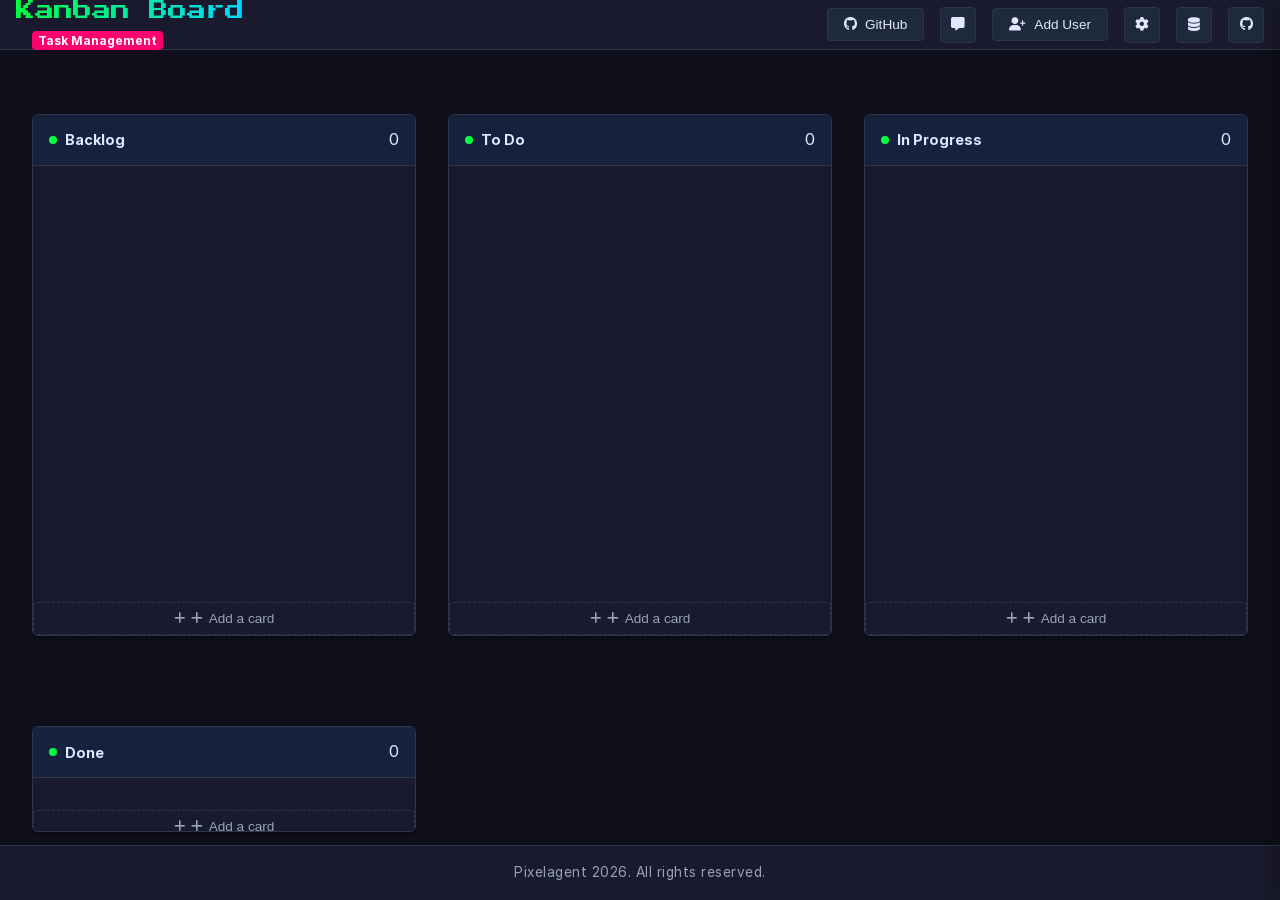
==== index.html @ 494f0c81 "Deploy pixelKanban 82c18aa4365b4e4fd9b617aa6de4ec639a531e98" ====
<!DOCTYPE html>
<html lang="en">

<head>
    <meta charset="UTF-8">
    <meta name="viewport" content="width=device-width, initial-scale=1.0">
    <title>Kanban Board - Task Management</title>
    <link rel="icon" type="image/png" href="favicon-96x96.png" sizes="96x96" />
    <link rel="stylesheet" href="css/styles.css">
    <link rel="stylesheet" href="css/modal.css">
    <link rel="stylesheet" href="css/settings.css">
    <!-- Font Awesome for icons -->
    <link rel="stylesheet" href="fonts/fontawesome-free-6.5.0/css/all.min.css">
</head>

<body>
    <!-- HEADER -->
    <header>
        <div class="logo-area">
            <h1>Kanban Board</h1>
            <span class="badge">Task Management</span>
        </div>

        <div class="header-controls">
            <div id="user-display" class="user-display" style="display: none;">
                <img id="user-photo" src="" alt="" class="user-photo">
                <span id="user-name-display"></span>
                <button id="logout-btn" class="btn btn-sm" title="Logout">
                    <i class="fas fa-sign-out-alt"></i>
                </button>
            </div>
            <button id="github-btn" class="btn" title="GitHub Boards">
                <i class="fab fa-github"></i> GitHub
            </button>
            <button id="messages-btn" class="btn icon-only" title="Messages">
                <i class="fas fa-comment-alt"></i>
            </button>
            <button id="add-user-btn" class="btn"><i class="fas fa-user-plus"></i> Add User</button>
            <button id="settings-btn" class="btn icon-only" title="Settings"><i class="fas fa-cog"></i></button>
        </div>
    </header>

    <!-- MAIN CONTAINER -->
    <div class="main-container">
        <div class="kanban-board">
            <div class="kanban-column">
                <div class="column-header">
                    <h3>Backlog</h3>
                    <span class="task-count" id="backlog-count">0</span>
                </div>
                <div class="column-content" id="backlog-tasks" data-status="backlog"></div>
                <button class="add-task-btn" data-status="backlog"><i class="fas fa-plus"></i> Add a card</button>
            </div>

            <div class="kanban-column">
                <div class="column-header">
                    <h3>To Do</h3>
                    <span class="task-count" id="todo-count">0</span>
                </div>
                <div class="column-content" id="todo-tasks" data-status="todo"></div>
                <button class="add-task-btn" data-status="todo"><i class="fas fa-plus"></i> Add a card</button>
            </div>

            <div class="kanban-column">
                <div class="column-header">
                    <h3>In Progress</h3>
                    <span class="task-count" id="in-progress-count">0</span>
                </div>
                <div class="column-content" id="in-progress-tasks" data-status="in-progress"></div>
                <button class="add-task-btn" data-status="in-progress"><i class="fas fa-plus"></i> Add a card</button>
            </div>

            <div class="kanban-column">
                <div class="column-header">
                    <h3>Done</h3>
                    <span class="task-count" id="done-count">0</span>
                </div>
                <div class="column-content" id="done-tasks" data-status="done"></div>
                <button class="add-task-btn" data-status="done"><i class="fas fa-plus"></i> Add a card</button>
            </div>
        </div>
    </div>

    <!-- TASK MODAL -->
    <div class="modal-overlay" id="task-modal">
        <div class="modal">
            <header>
                <div class="modal-title">
                    <i class="fas fa-tasks"></i> <span id="task-modal-title">Add Task</span>
                </div>
                <button class="modal-close" id="task-modal-close">&times;</button>
            </header>

            <div class="modal-content">
                <form id="task-form">
                    <div class="form-group">
                        <label for="task-emoji">Emoji Icon</label>
                        <div class="emoji-picker-container">
                            <input type="text" id="task-emoji" maxlength="2" placeholder="🎯" class="emoji-input">
                            <div class="emoji-picker-dropdown">
                                <button type="button" class="emoji-option" data-emoji="">🚫</button>
                                <button type="button" class="emoji-option" data-emoji="🎯">🎯</button>
                                <button type="button" class="emoji-option" data-emoji="📋">📋</button>
                                <button type="button" class="emoji-option" data-emoji="✅">✅</button>
                                <button type="button" class="emoji-option" data-emoji="⚠️">⚠️</button>
                                <button type="button" class="emoji-option" data-emoji="🔥">🔥</button>
                                <button type="button" class="emoji-option" data-emoji="💡">💡</button>
                                <button type="button" class="emoji-option" data-emoji="📅">📅</button>
                                <button type="button" class="emoji-option" data-emoji="👤">👤</button>
                                <button type="button" class="emoji-option" data-emoji="🚀">🚀</button>
                                <button type="button" class="emoji-option" data-emoji="📊">📊</button>
                                <button type="button" class="emoji-option" data-emoji="🔧">🔧</button>
                                <button type="button" class="emoji-option" data-emoji="🎨">🎨</button>
                                <button type="button" class="emoji-option" data-emoji="📱">📱</button>
                                <button type="button" class="emoji-option" data-emoji="💻">💻</button>
                                <button type="button" class="emoji-option" data-emoji="📧">📧</button>
                                <button type="button" class="emoji-option" data-emoji="💬">💬</button>
                            </div>
                        </div>
                    </div>

                    <div class="form-group">
                        <label for="task-title">Title</label>
                        <input type="text" id="task-title" required>
                    </div>

                    <div class="form-group">
                        <label for="task-description">Description</label>
                        <textarea id="task-description" rows="3"></textarea>
                    </div>

                    <div class="form-group">
                        <label for="task-assignee">Assignee</label>
                        <select id="task-assignee">
                            <option value="">Unassigned</option>
                        </select>
                    </div>

                    <div class="form-group">
                        <label for="task-priority">Priority</label>
                        <select id="task-priority">
                            <option value="low">Low</option>
                            <option value="medium">Medium</option>
                            <option value="high">High</option>
                            <option value="urgent">Urgent</option>
                        </select>
                    </div>

                    <div class="form-group">
                        <label for="task-due-date">Due Date</label>
                        <input type="date" id="task-due-date">
                    </div>

                    <div class="form-group">
                        <label for="task-milestone">Milestone</label>
                        <select id="task-milestone">
                            <option value="">No Milestone</option>
                        </select>
                    </div>

                    <div class="form-group">
                        <label for="task-labels">Labels</label>
                        <select id="task-labels" multiple style="height: 120px;">
                            <option value="">Select labels...</option>
                        </select>
                        <small style="color: var(--text-secondary);">Hold Ctrl/Cmd to select multiple</small>
                    </div>

                    <div class="form-group">
                        <label for="task-bg-color">Background Color</label>
                        <div class="color-picker-row">
                            <input type="color" id="task-bg-color" value="#2d2d2d">
                            <select id="task-bg-color-preset">
                                <option value="">Custom</option>
                                <option value="#2d2d2d">Default</option>
                                <option value="#3d5a80">Blue</option>
                                <option value="#457b9d">Light Blue</option>
                                <option value="#6b4c4c">Brown</option>
                                <option value="#4c6b5c">Green</option>
                                <option value="#6b4c6b">Purple</option>
                                <option value="#4c5c6b">Gray</option>
                            </select>
                        </div>
                    </div>

                    <!-- Attachments Section -->
                    <div class="form-group">
                        <label>Attachments</label>
                        <div id="attachments-list" class="attachments-list">
                            <!-- Attachments will be listed here -->
                        </div>
                        <div class="attachment-actions">
                            <button type="button" class="btn btn-sm" id="add-image-btn" title="Add Image">
                                <i class="fas fa-image"></i> Image
                            </button>
                            <button type="button" class="btn btn-sm" id="add-video-btn" title="Add Video">
                                <i class="fas fa-video"></i> Video
                            </button>
                            <button type="button" class="btn btn-sm" id="add-audio-btn" title="Add Audio">
                                <i class="fas fa-music"></i> Audio
                            </button>
                            <button type="button" class="btn btn-sm" id="add-doc-btn" title="Add Document">
                                <i class="fas fa-file"></i> Doc
                            </button>
                            <button type="button" class="btn btn-sm" id="add-link-btn" title="Add Link">
                                <i class="fas fa-link"></i> Link
                            </button>
                        </div>
                        <!-- Hidden inputs for each attachment type -->
                        <div class="attachment-input-group" id="new-image-group" style="display:none;">
                            <input type="url" id="new-image-url" placeholder="Enter image URL...">
                            <button type="button" class="btn btn-sm add-attachment-btn" data-type="image" data-input="new-image-url">Add</button>
                        </div>
                        <div class="attachment-input-group" id="new-video-group" style="display:none;">
                            <input type="url" id="new-video-url" placeholder="Enter video URL...">
                            <button type="button" class="btn btn-sm add-attachment-btn" data-type="video" data-input="new-video-url">Add</button>
                        </div>
                        <div class="attachment-input-group" id="new-audio-group" style="display:none;">
                            <input type="url" id="new-audio-url" placeholder="Enter audio URL...">
                            <button type="button" class="btn btn-sm add-attachment-btn" data-type="audio" data-input="new-audio-url">Add</button>
                        </div>
                        <div class="attachment-input-group" id="new-doc-group" style="display:none;">
                            <input type="url" id="new-doc-url" placeholder="Enter document URL...">
                            <button type="button" class="btn btn-sm add-attachment-btn" data-type="doc" data-input="new-doc-url">Add</button>
                        </div>
                        <div class="attachment-input-group" id="new-link-group" style="display:none;">
                            <input type="url" id="new-link-url" placeholder="Enter link URL...">
                            <button type="button" class="btn btn-sm add-attachment-btn" data-type="link" data-input="new-link-url">Add</button>
                        </div>
                    </div>

                    <!-- Comments Section -->
                    <div class="form-group">
                        <label>Comments</label>
                        <div id="comments-list" class="comments-list">
                            <!-- Comments will be listed here -->
                        </div>
                        <div class="comment-add">
                            <textarea id="new-comment-text" rows="2" placeholder="Add a comment..."></textarea>
                            <button type="button" class="btn primary" id="add-comment-btn">
                                <i class="fas fa-paper-plane"></i> Comment
                            </button>
                        </div>
                    </div>
                </form>
            </div>

            <footer>
                <div class="modal-actions">
                    <button class="btn" id="task-cancel-btn">Cancel</button>
                    <button class="btn primary" id="task-save-btn">Save Task</button>
                </div>
            </footer>
        </div>
    </div>

    <!-- USER MODAL -->
    <div class="modal-overlay" id="user-modal">
        <div class="modal">
            <header>
                <div class="modal-title">
                    <i class="fas fa-user-plus"></i> <span id="user-modal-title">Add User</span>
                </div>
                <button class="modal-close" id="user-modal-close">&times;</button>
            </header>

            <div class="modal-content">
                <form id="user-form">
                    <div class="form-group">
                        <label for="user-name">Name</label>
                        <input type="text" id="user-name" required>
                    </div>

                    <div class="form-group">
                        <label for="user-email">Email</label>
                        <input type="email" id="user-email">
                    </div>

                    <div class="form-group">
                        <label for="user-role">Role</label>
                        <select id="user-role">
                            <option value="developer">Developer</option>
                            <option value="designer">Designer</option>
                            <option value="manager">Manager</option>
                            <option value="qa">QA</option>
                        </select>
                    </div>
                </form>
            </div>

            <footer>
                <div class="modal-actions">
                    <button class="btn" id="user-cancel-btn">Cancel</button>
                    <button class="btn primary" id="user-save-btn">Save User</button>
                </div>
            </footer>
        </div>
    </div>

    <!-- ROLE MODAL -->
    <div class="modal-overlay" id="role-modal">
        <div class="modal" style="max-width: 400px;">
            <header>
                <div class="modal-title">
                    <i class="fas fa-tag"></i> <span id="role-modal-title">Add Role</span>
                </div>
                <button class="modal-close" id="role-modal-close">&times;</button>
            </header>

            <div class="modal-content">
                <div class="form-group">
                    <label for="role-name-input">Role Name</label>
                    <input type="text" id="role-name-input" placeholder="Enter role name...">
                    <input type="hidden" id="role-original-name">
                </div>
            </div>

            <footer>
                <div class="modal-actions">
                    <button class="btn" id="role-cancel-btn">Cancel</button>
                    <button class="btn primary" id="role-save-btn">Save</button>
                </div>
            </footer>
        </div>
    </div>

    <!-- GOOGLE SHEETS SAVE/LOAD MODAL -->
    <div class="modal-overlay" id="google-sheets-modal">
        <div class="modal" style="max-width: 500px;">
            <header>
                <div class="modal-title">
                    <i class="fab fa-google"></i> Google Sheets
                </div>
                <button class="modal-close" id="google-sheets-modal-close">&times;</button>
            </header>

            <div class="modal-content">
                <!-- Google Sign In Status -->
                <div id="google-sheets-auth" class="google-sheets-auth">
                    <div id="google-signin-status" class="google-signin-status">
                        <p id="google-auth-message">Sign in with Google to save and load boards</p>
                        <div id="g_id_onload"
                            data-client_id="YOUR_CLIENT_ID.apps.googleusercontent.com"
                            data-context="signin"
                            data-ux_mode="popup"
                            data-callback="handleGoogleSignIn"
                            data-auto_prompt="false">
                        </div>
                        <div class="g_id_signin"
                            data-type="standard"
                            data-size="large"
                            data-theme="outline"
                            data-text="signin_with"
                            data-shape="rectangular"
                            data-logo_alignment="left">
                        </div>
                    </div>
                </div>

                <!-- Signed In View -->
                <div id="google-sheets-signedin" style="display: none;">
                    <div class="form-group">
                        <label>Spreadsheet URL</label>
                        <input type="url" id="gs-spreadsheet-url" placeholder="https://docs.google.com/spreadsheets/d/...">
                    </div>

                    <div class="form-group">
                        <label>Sheet Name</label>
                        <input type="text" id="gs-sheet-name" placeholder="Kanban" value="Kanban">
                    </div>

                    <div class="google-sheets-actions">
                        <button class="btn primary" id="gs-save-btn">
                            <i class="fas fa-save"></i> Save to Sheet
                        </button>
                        <button class="btn" id="gs-load-btn">
                            <i class="fas fa-download"></i> Load from Sheet
                        </button>
                        <button class="btn" id="gs-create-btn">
                            <i class="fas fa-plus"></i> Create New
                        </button>
                    </div>

                    <div id="gs-status" class="gs-status"></div>
                </div>
            </div>

            <footer>
                <div class="modal-actions">
                    <button class="btn" id="google-sheets-close-btn">Close</button>
                </div>
            </footer>
        </div>
    </div>

    <!-- SETTINGS MODAL -->
    <div class="modal-overlay" id="settings-modal">
        <div class="modal" style="width: 600px;">
            <header>
                <div class="modal-title">
                    <i class="fas fa-cog"></i> Settings
                </div>
                <button class="modal-close" id="settings-modal-close">&times;</button>
            </header>

            <div class="modal-content">
                <!-- Tabs -->
                <div class="settings-tabs">
                    <button class="settings-tab" data-tab="boards">Boards</button>
                    <button class="settings-tab" data-tab="users">Users</button>
                    <button class="settings-tab active" data-tab="roles">Roles</button>
                    <button class="settings-tab" data-tab="panels">Panels</button>
                    <button class="settings-tab" data-tab="comments">Comments</button>
                </div>

                 <!-- Boards Tab -->
                 <div class="settings-tab-content" id="tab-boards">
                     <h4>Board Management</h4>
                     <div class="board-actions">
                         <button class="btn" id="save-board-btn"><i class="fas fa-save"></i> Save</button>
                         <button class="btn" id="auto-save-btn"><i class="fas fa-save"></i> Auto-Save</button>
                         <button class="btn" id="export-json-btn"><i class="fas fa-file-export"></i> Export JSON</button>
                         <button class="btn" id="import-json-btn"><i class="fas fa-file-import"></i> Import JSON</button>
                         <input type="file" id="import-json-input" accept=".json" style="display:none">
                     </div>
                     
                     <div class="database-actions" style="margin-top: 16px;">
                         <button id="google-sheets-btn" class="btn" title="Google Sheets Backup">
                             <i class="fab fa-google"></i> Sheets
                         </button>
                         <button id="google-login-btn" class="btn" title="Sign in with Google">
                             <i class="fab fa-google"></i> Sign in with Google
                         </button>
                     </div>
                    <h4 style="margin-top: 20px;">Saved Boards</h4>
                    <div id="saved-boards-list" class="saved-boards-list">
                        <!-- Dynamically populated -->
                    </div>
                    <div class="board-actions" style="margin-top: 16px;">
                        <input type="text" id="new-board-name" placeholder="New board name...">
                        <button class="btn primary" id="create-board-btn">Create Board</button>
                    </div>
                </div>

                <!-- Users Tab -->
                <div class="settings-tab-content" id="tab-users">
                    <h4>User Management</h4>
                    <div class="form-group">
                        <label>Default User (for new tasks)</label>
                        <select id="default-user-select">
                            <option value="">No default user</option>
                        </select>
                    </div>
                    <div id="users-list" class="users-list">
                        <!-- Dynamically populated -->
                    </div>
                </div>

                <!-- Roles Tab -->
                <div class="settings-tab-content active" id="tab-roles">
                    <h4>Roles Management</h4>
                    <p class="settings-description">Manage roles that can be assigned to users.</p>
                    <div id="roles-list" class="roles-list">
                        <!-- Dynamically populated -->
                    </div>
                </div>

                <!-- Panels Tab -->
                <div class="settings-tab-content" id="tab-panels">
                    <h4>Panel Configuration</h4>
                    <div class="form-group">
                        <label>Number of Panels</label>
                        <select id="panel-count">
                            <option value="3">3 Panels</option>
                            <option value="4" selected>4 Panels</option>
                            <option value="5">5 Panels</option>
                            <option value="6">6 Panels</option>
                        </select>
                    </div>
                    <div class="form-group">
                        <label>Panel Names</label>
                        <div id="panel-names-config" class="panel-names-config">
                            <!-- Dynamically populated -->
                        </div>
                    </div>
                    <div class="form-group">
                        <label>Date Format</label>
                        <select id="date-format">
                            <option value="uk">UK (DD/MM/YYYY)</option>
                            <option value="us">US (MM/DD/YYYY)</option>
                        </select>
                    </div>
                    <button class="btn primary" id="save-panels-config">Apply Changes</button>
                </div>

                <!-- Comments Tab -->
                <div class="settings-tab-content" id="tab-comments">
                    <h4>My Comments</h4>
                    <div class="form-group">
                        <label>Select User</label>
                        <select id="comments-user-select">
                            <option value="">Select a user...</option>
                        </select>
                    </div>
                    <div id="user-comments-list" class="user-comments-list">
                        <p class="empty-message">Select a user to view their comments</p>
                    </div>
                </div>
            </div>

            <footer>
                <div class="modal-actions">
                    <button class="btn" id="settings-cancel-btn">Close</button>
                </div>
            </footer>
        </div>
    </div>

    <!-- EMAIL MODAL -->
    <div class="modal-overlay" id="email-modal">
        <div class="modal">
            <header>
                <div class="modal-title">
                    <i class="fas fa-envelope"></i> <span id="email-modal-title">Send Email</span>
                </div>
                <button class="modal-close" id="email-modal-close">&times;</button>
            </header>

            <div class="modal-content">
                <form id="email-form">
                    <div class="form-group">
                        <label for="email-to">To</label>
                        <input type="email" id="email-to" readonly>
                    </div>

                    <div class="form-group">
                        <label for="email-subject">Subject</label>
                        <input type="text" id="email-subject" placeholder="Email subject...">
                    </div>

                    <div class="form-group">
                        <label for="email-body">Message</label>
                        <textarea id="email-body" rows="5" placeholder="Write your message..."></textarea>
                    </div>
                </form>
            </div>

            <footer>
                <div class="modal-actions">
                    <button class="btn" id="email-cancel-btn">Cancel</button>
                    <a class="btn primary" id="email-send-btn" href="#" target="_blank">Open Email Client</a>
                </div>
            </footer>
        </div>
    </div>

    <!-- GALLERY MODAL -->
    <div class="modal-overlay" id="gallery-modal">
        <div class="modal" style="max-width: 900px;">
            <header>
                <div class="modal-title">
                    <i class="fas fa-images"></i> <span id="gallery-modal-title">Attachments</span>
                </div>
                <button class="modal-close" id="gallery-modal-close">&times;</button>
            </header>

            <div class="gallery-nav">
                <button class="btn icon-only" id="gallery-prev-btn" onclick="kanbanBoard.galleryPrev()">
                    <i class="fas fa-chevron-left"></i>
                </button>
                <span id="gallery-counter" class="gallery-counter"></span>
                <button class="btn icon-only" id="gallery-next-btn" onclick="kanbanBoard.galleryNext()">
                    <i class="fas fa-chevron-right"></i>
                </button>
            </div>

            <div class="modal-content">
                <div id="gallery-content" class="gallery-content">
                    <!-- Gallery items will be populated here -->
                </div>
            </div>
        </div>
    </div>

    <!-- COMMENT EDIT MODAL -->
    <div class="modal-overlay" id="comment-edit-modal">
        <div class="modal">
            <header>
                <div class="modal-title">
                    <i class="fas fa-edit"></i> Edit Comment
                </div>
                <button class="modal-close" id="comment-edit-modal-close">&times;</button>
            </header>

            <div class="modal-content">
                <div class="form-group">
                    <label for="comment-edit-assignee">Assignee</label>
                    <select id="comment-edit-assignee">
                        <option value="">Unassigned</option>
                    </select>
                </div>
                <div class="form-group">
                    <label for="comment-edit-text">Comment</label>
                    <textarea id="comment-edit-text" rows="4"></textarea>
                </div>
            </div>

            <footer>
                <div class="modal-actions">
                    <button class="btn" id="comment-edit-cancel-btn">Cancel</button>
                    <button class="btn primary" id="comment-edit-save-btn">Save</button>
                </div>
            </footer>
        </div>
    </div>

    <!-- SCRIPTS -->
    <script src="https://www.gstatic.com/firebasejs/10.7.0/firebase-app-compat.js"></script>
    <script src="https://www.gstatic.com/firebasejs/10.7.0/firebase-auth-compat.js"></script>
    <!-- Google Identity Services -->
    <script src="https://accounts.google.com/gsi/client" async defer></script>
    <script src="https://apis.google.com/js/api.js" async defer></script>
    <script src="js/config.js"></script>
    <script src="js/firebaseConfig.js"></script>
    <script src="js/kanban.js"></script>
    <script src="js/userManager.js"></script>
    <script src="js/googleSheets.js"></script>
    <script src="js/dragDrop.js"></script>
    <script src="js/boardManager.js"></script>
    <script src="js/notifications.js"></script>
    <script src="js/settingsManager.js"></script>
    <script src="js/databaseManager.js"></script>
    <script src="js/githubBoards.js"></script>

    <footer class="app-footer">
        <p>Pixelagent 2026. All rights reserved.</p>
    </footer>
</body>

</html>

<!-- MESSAGES SIDEBAR -->
<div class="sidebar-overlay" id="messages-overlay"></div>
<aside class="sidebar" id="messages-sidebar">
    <header>
        <div class="sidebar-title">
            <i class="fas fa-comment-alt"></i> Messages
        </div>
        <button class="sidebar-close" id="messages-sidebar-close">&times;</button>
    </header>
    
    <div class="sidebar-content">
        <div class="form-group">
            <label for="messages-user-select">Select User</label>
            <select id="messages-user-select">
                <option value="">Select a user...</option>
            </select>
        </div>
        
        <div id="messages-list" class="messages-list">
            <p class="empty-message">Select a user to view their comments</p>
        </div>
    </div>
</aside>
---- css/styles.css ----
/* Kanban Board Styles - Based on pixelAFrame Design System */
:root {
    /* COLOR SYSTEM - Professional Dark Theme */
    --bg-darkest: #0f0f1b;
    --bg-dark: #1a1a2e;
    --bg-medium: #16213e;
    --bg-light: #1e293b;
    
    /* ACCENT COLORS - Cyberpunk/Terminal Inspired */
    --accent-primary: #00ff41;
    --accent-secondary: #ff006e;
    --accent-tertiary: #00d9ff;
    
    /* TEXT & BORDERS */
    --text-primary: #e0e7ff;
    --text-secondary: #94a3b8;
    --border-color: #2d3748;
    
    /* LAYOUT DIMENSIONS */
    --header-height: 50px;
    --footer-height: 56px;
    --border-glow: rgba(0, 255, 65, 0.3);
    
    /* TASK COLORS */
    --primary-color: #00d9ff;
    --success-color: #00ff41;
    --warning-color: #ffc107;
    --danger-color: #ff006e;
    --info-color: #00d9ff;
    
    --shadow: 0 2px 4px rgba(0, 0, 0, 0.3);
    --border-radius: 6px;
    --transition: all 0.2s ease;
}

/* Inter Bold Font */
@font-face {
    font-family: 'Inter';
    src: url('../fonts/inter-bold.woff2') format('woff2');
    font-weight: 700;
    font-style: normal;
    font-display: swap;
}

/* Inter Normal Font */
@font-face {
    font-family: 'Inter';
    src: url('../fonts/inter-normal.woff2') format('woff2');
    font-weight: 400;
    font-style: normal;
    font-display: swap;
}

/* Press Start 2P Font */
@font-face {
    font-family: 'Press Start 2P';
    src: url('../fonts/PressStart2P-Regular.ttf') format('truetype');
    font-weight: 400;
    font-style: normal;
    font-display: swap;
}

* {
    margin: 0;
    padding: 0;
    box-sizing: border-box;
}

body {
    font-family: 'Inter', -apple-system, BlinkMacSystemFont, 'Segoe UI', Roboto, sans-serif;
    background-color: var(--bg-darkest);
    color: var(--text-primary);
    line-height: 1.6;
    font-weight: 400;
}

/* Header */
header {
    height: var(--header-height);
    background: var(--bg-dark);
    border-bottom: 1px solid var(--border-color);
    display: flex;
    align-items: center;
    justify-content: space-between;
    padding: 12px 16px;
    z-index: 10;
    position: relative;
}

.logo-area h1 {
    font-family: 'Press Start 2P', cursive;
    font-size: 1.2rem;
    font-weight: 400;
    color: var(--accent-primary);
    background: linear-gradient(90deg, var(--accent-primary), var(--accent-tertiary), var(--accent-primary));
    background-size: 200% 100%;
    background-clip: text;
    -webkit-background-clip: text;
    color: transparent;
    animation: shimmer 2s linear infinite;
}

@keyframes shimmer {
    to {
        background-position: 200% 0;
    }
}

.badge {
    background: var(--accent-secondary);
    color: #fff;
    padding: 2px 6px;
    border-radius: 4px;
    font-size: 0.75rem;
    font-weight: bold;
    margin-left: 1rem;
}

.header-controls {
    display: flex;
    gap: 1rem;
    align-items: center;
}

/* User Display */
.user-display {
    display: flex;
    align-items: center;
    gap: 10px;
    padding: 6px 12px;
    background: var(--bg-light);
    border: 1px solid var(--border-color);
    border-radius: 20px;
}

.user-photo {
    width: 28px;
    height: 28px;
    border-radius: 50%;
    object-fit: cover;
    border: 2px solid var(--accent-primary);
}

#user-name-display {
    font-size: 0.85rem;
    font-weight: 500;
    color: var(--text-primary);
    max-width: 120px;
    overflow: hidden;
    text-overflow: ellipsis;
    white-space: nowrap;
}

#logout-btn {
    padding: 4px 8px;
    background: transparent;
    border: none;
    color: var(--text-secondary);
    cursor: pointer;
    transition: color 0.2s;
}

#logout-btn:hover {
    color: var(--accent-secondary);
}

/* Google Login Button */
#google-login-btn {
    background: #4285f4;
    border-color: #4285f4;
    color: white;
    font-weight: 500;
}

#google-login-btn:hover {
    background: #357abd;
    border-color: #357abd;
}

.btn {
    background: var(--bg-light);
    border: 1px solid var(--border-color);
    color: var(--text-primary);
    padding: 8px 16px;
    border-radius: 4px;
    cursor: pointer;
    font-size: 0.85rem;
    font-weight: 500;
    transition: all 0.2s;
    display: inline-flex;
    align-items: center;
    gap: 8px;
}

.btn:hover {
    background: var(--bg-medium);
    border-color: var(--text-secondary);
}

.btn:active {
    transform: translateY(1px);
}

.btn.primary {
    background: var(--accent-primary);
    color: #000;
    border: none;
    font-weight: 600;
}

.btn.primary:hover {
    opacity: 0.9;
    box-shadow: 0 0 10px rgba(0, 255, 65, 0.3);
}

.btn.secondary {
    background: var(--bg-light);
    border: 1px solid var(--border-color);
    color: var(--text-secondary);
}

.btn.secondary:hover {
    background: var(--bg-medium);
    color: var(--text-primary);
}

.btn.icon-only {
    padding: 8px;
    width: 36px;
    height: 36px;
    justify-content: center;
}

/* Add Button Styling */
.add-task-btn {
    background: transparent;
    color: var(--text-secondary);
    border: 1px dashed var(--border-color);
    width: 100%;
    padding: 8px 12px;
    border-radius: 4px;
    cursor: pointer;
    font-size: 0.85rem;
    transition: all 0.2s;
    margin-top: 8px;
    display: flex;
    align-items: center;
    justify-content: center;
    gap: 6px;
}

.add-task-btn:hover {
    color: var(--accent-primary);
    border-color: var(--accent-primary);
    background: rgba(0, 255, 65, 0.05);
}

.add-task-btn::before {
    content: "\f067"; /* Font Awesome plus icon */
    font-family: "Font Awesome 6 Free";
    font-weight: 900;
    font-size: 0.8rem;
}

/* Main Container */
.main-container {
    padding: 2rem;
    max-width: 1400px;
    margin: 0 auto;
    height: calc(100vh - var(--header-height) - var(--footer-height));
    overflow: hidden;
}

/* Kanban Board */
.kanban-board {
    display: grid;
    grid-template-columns: repeat(auto-fit, minmax(300px, 1fr));
    gap: 1.5rem;
    margin-top: 1rem;
    height: 100%;
}

/* Kanban Board */
.kanban-board {
    display: grid;
    grid-template-columns: repeat(auto-fit, minmax(300px, 1fr));
    grid-template-rows: 1fr;
    gap: 2rem;
    margin-top: 2rem;
    height: 100%;
}

.kanban-column {
    background: var(--bg-dark);
    border-radius: var(--border-radius);
    box-shadow: var(--shadow);
    overflow: hidden;
    border: 1px solid var(--border-color);
    display: grid;
    grid-template-rows: auto 1fr auto;
    max-height: 90%;
}

.column-header {
    background: var(--bg-medium);
    padding: 12px 16px;
    display: flex;
    justify-content: space-between;
    align-items: center;
    border-bottom: 1px solid var(--border-color);
    flex-shrink: 0;
}

.column-header h3 {
    font-size: 0.9rem;
    font-weight: 600;
    color: var(--text-primary);
    display: flex;
    align-items: center;
    gap: 8px;
}

.column-header h3::before {
    content: '';
    width: 8px;
    height: 8px;
    border-radius: 50%;
    background: var(--accent-primary);
}

.column-content {
    padding: 12px;
    min-height: 0;
    overflow-y: auto;
}

.column-content::-webkit-scrollbar {
    width: 6px;
}

.column-content::-webkit-scrollbar-track {
    background: var(--bg-dark);
    border-radius: 3px;
}

.column-content::-webkit-scrollbar-thumb {
    background: var(--border-color);
    border-radius: 3px;
}

/* Task Cards */
.task-card {
    background: var(--bg-light);
    border: 1px solid var(--border-color);
    border-radius: var(--border-radius);
    margin-bottom: 8px;
    cursor: move;
    transition: all 0.2s;
    box-shadow: 0 1px 3px rgba(0, 0, 0, 0.2);
    position: relative;
    display: flex;
    flex-direction: column;
    overflow: hidden;
}

.task-card:hover {
    box-shadow: 0 4px 12px rgba(0, 0, 0, 0.3);
    transform: translateY(-2px);
    border-color: var(--accent-tertiary);
}

.task-card.dragging {
    opacity: 0.5;
    transform: rotate(3deg);
    box-shadow: 0 8px 20px rgba(0, 0, 0, 0.4);
}

/* Task Card Header */
.task-card-header {
    padding: 12px 16px 8px;
    border-bottom: 1px solid var(--border-color);
    flex-shrink: 0;
    background: #162030; /* 20% darker than --bg-light */
}

/* Task Card Body */
.task-card-body {
    padding: 12px 16px;
    flex: 1;
    min-height: 0;
    overflow: hidden;
}

/* Task Card Footer */
.task-card-footer {
    padding: 8px 16px 12px;
    border-top: 1px solid var(--border-color);
    background: rgba(0, 0, 0, 0.1);
    flex-shrink: 0;
}

/* Task Emoji */
.task-emoji {
    font-size: 1.5rem;
    margin-right: 8px;
    flex-shrink: 0;
}

/* Task Title Row - Container for emoji and title */
.task-title-row {
    display: flex;
    align-items: center;
    gap: 8px;
}

/* Emoji Picker */
.emoji-picker-container {
    position: relative;
    display: flex;
    gap: 8px;
}

.emoji-input {
    flex: 1;
    padding: 0.75rem;
    border: 1px solid var(--border-color);
    border-radius: var(--border-radius);
    font-size: 1.2rem;
    text-align: center;
    width: 80px;
}

.emoji-input:focus {
    outline: none;
    border-color: var(--accent-primary);
    box-shadow: 0 0 0 3px rgba(0, 255, 65, 0.1);
}

.emoji-picker-dropdown {
    display: none;
    position: absolute;
    top: 100%;
    left: 0;
    margin-top: 4px;
    background: var(--bg-light);
    border: 1px solid var(--border-color);
    border-radius: var(--border-radius);
    padding: 8px;
    grid-template-columns: repeat(5, 1fr);
    gap: 4px;
    z-index: 100;
    box-shadow: 0 4px 12px rgba(0, 0, 0, 0.3);
}

.emoji-picker-dropdown.active {
    display: grid;
}

.emoji-option {
    width: 36px;
    height: 36px;
    border: 1px solid transparent;
    border-radius: 4px;
    background: transparent;
    font-size: 1.2rem;
    cursor: pointer;
    transition: all 0.2s;
    display: flex;
    align-items: center;
    justify-content: center;
}

.emoji-option:hover {
    background: var(--bg-medium);
    border-color: var(--accent-primary);
}

.task-title {
    font-weight: 600;
    font-size: 0.95rem;
    margin-bottom: 6px;
    color: var(--text-primary);
    padding-right: 60px;
    display: flex;
    align-items: center;
}

.task-description {
    font-size: 0.85rem;
    color: var(--text-secondary);
    margin-bottom: 10px;
    display: -webkit-box;
    -webkit-line-clamp: 2;
    -webkit-box-orient: vertical;
    overflow: hidden;
}

.task-meta {
    display: flex;
    justify-content: space-between;
    align-items: center;
    font-size: 0.75rem;
    margin-bottom: 8px;
}

.task-assignee {
    color: var(--accent-tertiary);
    font-weight: 500;
    display: flex;
    align-items: center;
    gap: 4px;
}

.task-assignee::before {
    content: "\f0e0"; /* Font Awesome envelope icon */
    font-family: "Font Awesome 6 Free";
    font-weight: 900;
    font-size: 0.75rem;
    color: var(--accent-tertiary);
}

.task-due-date::before {
    content: "\f133"; /* Font Awesome calendar icon */
    font-family: "Font Awesome 6 Free";
    font-weight: 400;
    font-size: 0.75rem;
    color: var(--accent-secondary);
}

.task-priority {
    padding: 3px 8px;
    border-radius: 12px;
    font-size: 0.7rem;
    font-weight: 600;
    text-transform: uppercase;
    letter-spacing: 0.5px;
}

.task-priority.low {
    background: var(--info-color);
    color: #000;
}

.task-priority.medium {
    background: var(--warning-color);
    color: #000;
}

.task-priority.high {
    background: var(--danger-color);
    color: #fff;
}

.task-priority.urgent {
    background: #6f42c1;
    color: #fff;
}

/* Task Milestone Badge */
.task-milestone-badge {
    display: inline-block;
    padding: 3px 8px;
    border-radius: 12px;
    font-size: 0.65rem;
    font-weight: 600;
    text-transform: uppercase;
    letter-spacing: 0.5px;
    background: var(--bg-medium);
    color: var(--text-secondary);
    border: 1px solid var(--border-color);
    margin-top: 4px;
    white-space: nowrap;
    overflow: hidden;
    text-overflow: ellipsis;
    max-width: 100%;
}

.task-milestone-badge.milestone-backlog { background: #6e7681; color: #fff; }
.task-milestone-badge.milestone-todo { background: #0e7a86; color: #fff; }
.task-milestone-badge.milestone-in-progress { background: #a371f7; color: #fff; }
.task-milestone-badge.milestone-done { background: #3fb950; color: #fff; }
.task-milestone-badge.milestone-sprint-1 { background: #f7d358; color: #000; }
.task-milestone-badge.milestone-sprint-2 { background: #ff6b6b; color: #fff; }
.task-milestone-badge.milestone-release { background: #4ecdc4; color: #000; }

/* Task Labels Badge */
.task-labels {
    display: flex;
    flex-wrap: wrap;
    gap: 4px;
    margin-top: 4px;
}

.task-label-badge {
    display: inline-block;
    padding: 2px 6px;
    border-radius: 10px;
    font-size: 0.7em;
    font-weight: 600;
    text-transform: uppercase;
    letter-spacing: 0.3px;
    white-space: nowrap;
    overflow: hidden;
    text-overflow: ellipsis;
    max-width: 100%;
}


.task-due-date {
    font-size: 0.75rem;
    font-weight: 500;
    margin-top: 8px;
    display: flex;
    align-items: center;
    gap: 4px;
    padding: 4px 8px;
    border-radius: 4px;
    background: rgba(255, 0, 110, 0.1);
    color: var(--accent-secondary);
}

.task-due-date::before {
    content: "\f133"; /* Font Awesome calendar icon */
    font-family: "Font Awesome 6 Free";
    font-weight: 400;
    font-size: 0.75rem;
}

/* Due date urgency colors */
.task-due-date.past-due {
    background: rgba(255, 0, 110, 0.2);
    color: var(--accent-secondary);
}

.task-due-date.due-soon {
    background: rgba(255, 193, 7, 0.2);
    color: #ffc107;
}

.task-due-date.due-later {
    background: rgba(0, 255, 65, 0.2);
    color: var(--accent-primary);
}

/* Email icon hover effect */
.task-assignee[data-email] {
    cursor: pointer;
    transition: color 0.2s;
}

.task-assignee[data-email]:hover {
    color: var(--accent-primary);
}

/* Task Actions - Edit/Delete Buttons */
.task-actions {
    position: absolute;
    top: 12px;
    right: 16px;
    display: flex;
    gap: 4px;
    opacity: 0;
    transition: opacity 0.2s;
}

.task-card:hover .task-actions {
    opacity: 1;
}

.task-action-btn {
    width: 28px;
    height: 28px;
    border-radius: 4px;
    background: var(--bg-medium);
    border: 1px solid var(--border-color);
    color: var(--text-secondary);
    cursor: pointer;
    display: flex;
    align-items: center;
    justify-content: center;
    font-size: 0.8rem;
    transition: all 0.2s;
}

.task-action-btn:hover {
    background: var(--bg-dark);
    color: var(--text-primary);
}

.task-action-btn.edit:hover {
    color: var(--accent-tertiary);
    border-color: var(--accent-tertiary);
}

.task-action-btn.delete:hover {
    color: var(--accent-secondary);
    border-color: var(--accent-secondary);
}

/* Task Creation Date */
.task-created-date {
    font-size: 0.7rem;
    color: var(--text-secondary);
    margin-top: 8px;
    padding-top: 8px;
    border-top: 1px solid var(--border-color);
    display: flex;
    justify-content: flex-end;
}

/* Task Attachments */
.task-attachments {
    display: flex;
    flex-wrap: wrap;
    gap: 6px;
    margin: 10px 0;
    cursor: pointer;
}

.attachment-item {
    display: flex;
    align-items: center;
    gap: 8px;
    padding: 6px 10px;
    background: var(--bg-medium);
    border: 1px solid var(--border-color);
    border-radius: 4px;
    cursor: pointer;
    transition: all 0.2s;
    max-width: 200px;
}

.attachment-item:hover {
    border-color: var(--accent-primary);
    background: rgba(0, 255, 65, 0.05);
}

.attachment-icon {
    width: 28px;
    height: 28px;
    display: flex;
    align-items: center;
    justify-content: center;
    border-radius: 4px;
    background: var(--bg-light);
    overflow: hidden;
    flex-shrink: 0;
}

.attachment-icon img {
    width: 100%;
    height: 100%;
    object-fit: cover;
}

.attachment-icon i {
    color: var(--accent-tertiary);
    font-size: 0.85rem;
}

.attachment-name {
    font-size: 0.75rem;
    color: var(--text-primary);
    overflow: hidden;
    text-overflow: ellipsis;
    white-space: nowrap;
}

/* Attachments list in modal */
.attachments-list {
    margin-bottom: 12px;
    max-height: 200px;
    overflow-y: auto;
    display: flex;
    flex-direction: column;
    gap: 8px;
}

.attachments-list .attachment-item {
    display: flex;
    align-items: center;
    gap: 10px;
    padding: 8px 12px;
    background: var(--bg-light);
    border: 1px solid var(--border-color);
    border-radius: 6px;
    cursor: pointer;
    transition: all 0.2s;
}

.attachments-list .attachment-item:hover {
    border-color: var(--accent-primary);
    background: rgba(0, 255, 65, 0.05);
}

.attachments-list .attachment-preview {
    width: 32px;
    height: 32px;
    display: flex;
    align-items: center;
    justify-content: center;
    background: var(--bg-medium);
    border-radius: 4px;
    overflow: hidden;
}

.attachments-list .attachment-preview img {
    width: 100%;
    height: 100%;
    object-fit: cover;
}

.attachments-list .attachment-preview i {
    color: var(--accent-tertiary);
    font-size: 0.9rem;
}

.attachments-list .attachment-info {
    flex: 1;
    display: flex;
    flex-direction: column;
    gap: 2px;
    min-width: 0;
}

.attachments-list .attachment-name {
    font-size: 0.8rem;
    color: var(--text-primary);
}

.attachments-list .attachment-type {
    font-size: 0.7rem;
    color: var(--text-secondary);
    text-transform: capitalize;
}

.attachments-list .remove-attachment {
    padding: 4px 8px;
    background: transparent;
    border: none;
    color: var(--text-secondary);
    cursor: pointer;
}

.attachments-list .remove-attachment:hover {
    color: var(--accent-secondary);
}

/* Attachment actions buttons */
.attachment-actions {
    display: flex;
    gap: 8px;
    flex-wrap: wrap;
}

.attachment-actions .btn {
    flex: 1;
    min-width: 80px;
    justify-content: center;
    padding: 8px 12px;
}

.attachment-actions .btn i {
    margin-right: 4px;
}

/* Attachment input groups */
.attachment-input-group {
    display: flex;
    gap: 8px;
    margin-top: 8px;
}

.attachment-input-group input[type="url"] {
    flex: 1;
    padding: 8px 12px;
    background: var(--bg-light);
    border: 1px solid var(--border-color);
    border-radius: 4px;
    color: var(--text-primary);
    font-size: 0.85rem;
}

.attachment-input-group input[type="url"]:focus {
    outline: none;
    border-color: var(--accent-primary);
}

.attachment-input-group .add-attachment-btn {
    flex-shrink: 0;
}

/* Comments Section */
.comments-list {
    margin-bottom: 12px;
    max-height: 250px;
    overflow-y: auto;
}

.comment-item {
    display: flex;
    gap: 10px;
    padding: 10px;
    background: var(--bg-medium);
    border: 1px solid var(--border-color);
    border-radius: 6px;
    margin-bottom: 8px;
}

.comment-avatar {
    width: 32px;
    height: 32px;
    border-radius: 50%;
    background: var(--accent-primary);
    color: var(--bg-dark);
    display: flex;
    align-items: center;
    justify-content: center;
    font-weight: 600;
    font-size: 0.8rem;
    flex-shrink: 0;
}

.comment-content {
    flex: 1;
    min-width: 0;
}

.comment-header {
    display: flex;
    align-items: center;
    gap: 8px;
    margin-bottom: 4px;
}

.comment-author {
    font-weight: 600;
    color: var(--text-primary);
    font-size: 0.85rem;
}

.comment-date {
    font-size: 0.7rem;
    color: var(--text-secondary);
}

.comment-assignee {
    font-size: 0.75rem;
    color: var(--accent-tertiary);
    margin-bottom: 4px;
    display: flex;
    align-items: center;
    gap: 4px;
}

.comment-assignee i {
    font-size: 0.65rem;
}

.comment-text {
    font-size: 0.85rem;
    color: var(--text-primary);
    line-height: 1.4;
    word-break: break-word;
}

.comment-actions {
    display: flex;
    gap: 6px;
    margin-top: 6px;
}

.comment-actions .btn {
    padding: 4px 8px;
    font-size: 0.7rem;
    background: transparent;
    border: 1px solid var(--border-color);
}

.comment-actions .btn:hover {
    background: var(--bg-light);
}

.comment-add {
    display: flex;
    flex-direction: column;
    gap: 8px;
    align-items: flex-start;
}

.comment-add textarea {
    width: 100%;
    padding: 10px;
    background: var(--bg-light);
    border: 1px solid var(--border-color);
    border-radius: 6px;
    color: var(--text-primary);
    font-size: 0.85rem;
    resize: none;
    font-family: inherit;
}

.comment-add textarea:focus {
    outline: none;
    border-color: var(--accent-primary);
}

.comment-add .btn {
    align-self: flex-end;
    padding: 8px 16px;
}

.comment-add .btn i {
    margin-right: 4px;
}

.no-comments {
    text-align: center;
    padding: 20px;
    color: var(--text-secondary);
    font-size: 0.85rem;
}

/* Comment edit modal */
#comment-edit-text {
    width: 100%;
    min-height: 80px;
    padding: 10px;
    background: var(--bg-light);
    border: 1px solid var(--border-color);
    border-radius: 6px;
    color: var(--text-primary);
    font-size: 0.85rem;
    font-family: inherit;
    resize: vertical;
}

#comment-edit-text:focus {
    outline: none;
    border-color: var(--accent-primary);
}

/* =============================================
   SIDEBAR STYLES
   ============================================= */

.sidebar-overlay {
    position: fixed;
    top: 0;
    left: 0;
    width: 100%;
    height: 100%;
    background: rgba(0, 0, 0, 0.5);
    opacity: 0;
    visibility: hidden;
    transition: all 0.3s;
    z-index: 999;
}

.sidebar-overlay.active {
    opacity: 1;
    visibility: visible;
}

.sidebar {
    position: fixed;
    top: 0;
    right: -400px;
    width: 400px;
    height: 100%;
    background: var(--bg-medium);
    border-left: 1px solid var(--border-color);
    z-index: 1000;
    display: flex;
    flex-direction: column;
    transition: right 0.3s ease;
    box-shadow: -4px 0 20px rgba(0, 0, 0, 0.3);
}

.sidebar.active {
    right: 0;
}

.sidebar header {
    display: flex;
    align-items: center;
    justify-content: space-between;
    padding: 15px 20px;
    border-bottom: 1px solid var(--border-color);
    background: var(--bg-dark);
}

.sidebar-title {
    display: flex;
    align-items: center;
    gap: 10px;
    font-size: 1.1rem;
    font-weight: 600;
    color: var(--text-primary);
}

.sidebar-title i {
    color: var(--accent-primary);
}

.sidebar-close {
    background: transparent;
    border: none;
    font-size: 1.5rem;
    color: var(--text-secondary);
    cursor: pointer;
    padding: 0;
    line-height: 1;
    transition: color 0.2s;
}

.sidebar-close:hover {
    color: var(--text-primary);
}

.sidebar-content {
    flex: 1;
    overflow-y: auto;
    padding: 20px;
}

/* Messages List */
.messages-list {
    margin-top: 20px;
}

.message-group {
    margin-bottom: 20px;
}

.message-group-title {
    font-size: 0.8rem;
    font-weight: 600;
    color: var(--accent-primary);
    text-transform: uppercase;
    margin-bottom: 10px;
    padding-bottom: 5px;
    border-bottom: 1px solid var(--border-color);
}

.message-item {
    display: flex;
    gap: 12px;
    padding: 12px;
    background: var(--bg-light);
    border: 1px solid var(--border-color);
    border-radius: 6px;
    margin-bottom: 8px;
    cursor: pointer;
    transition: all 0.2s;
}

.message-item:hover {
    border-color: var(--accent-primary);
}

.message-avatar {
    width: 36px;
    height: 36px;
    border-radius: 50%;
    background: var(--accent-primary);
    color: var(--bg-dark);
    display: flex;
    align-items: center;
    justify-content: center;
    font-weight: 600;
    font-size: 0.9rem;
    flex-shrink: 0;
}

.message-content {
    flex: 1;
    min-width: 0;
}

.message-header {
    display: flex;
    align-items: center;
    justify-content: space-between;
    margin-bottom: 4px;
}

.message-author {
    font-weight: 600;
    color: var(--text-primary);
    font-size: 0.85rem;
}

.message-date {
    font-size: 0.7rem;
    color: var(--text-secondary);
}

.message-task {
    font-size: 0.75rem;
    color: var(--accent-tertiary);
    margin-bottom: 4px;
    display: flex;
    align-items: center;
    gap: 4px;
}

.message-text {
    font-size: 0.8rem;
    color: var(--text-primary);
    line-height: 1.4;
    display: -webkit-box;
    -webkit-line-clamp: 2;
    -webkit-box-orient: vertical;
    overflow: hidden;
}

.message-empty {
    text-align: center;
    padding: 40px 20px;
    color: var(--text-secondary);
}

/* Color picker row */
.color-picker-row {
    display: flex;
    gap: 10px;
    align-items: center;
}

.color-picker-row input[type="color"] {
    width: 50px;
    height: 40px;
    border: 1px solid var(--border-color);
    border-radius: 4px;
    padding: 2px;
    cursor: pointer;
    background: var(--bg-light);
}

.color-picker-row select {
    flex: 1;
    padding: 8px 12px;
    background: var(--bg-light);
    border: 1px solid var(--border-color);
    border-radius: 4px;
    color: var(--text-primary);
    font-size: 0.85rem;
}

.color-picker-row select:focus {
    outline: none;
    border-color: var(--accent-primary);
}

/* Gallery Modal */
.gallery-content {
    padding: 10px 0;
}

/* Gallery Navigation */
.gallery-nav {
    display: flex;
    align-items: center;
    justify-content: center;
    gap: 20px;
    padding: 10px 20px;
    background: var(--bg-light);
    border-bottom: 1px solid var(--border-color);
}

.gallery-nav #gallery-prev-btn,
.gallery-nav #gallery-next-btn {
    background: var(--bg-medium);
    border: 1px solid var(--border-color);
    color: var(--text-primary);
    width: 40px;
    height: 40px;
    border-radius: 50%;
    cursor: pointer;
    transition: all 0.2s;
    display: flex;
    align-items: center;
    justify-content: center;
}

.gallery-nav #gallery-prev-btn:hover,
.gallery-nav #gallery-next-btn:hover {
    background: var(--accent-primary);
    color: var(--bg-dark);
    border-color: var(--accent-primary);
}

.gallery-counter {
    font-size: 0.9rem;
    color: var(--text-secondary);
    font-weight: 500;
}

/* Gallery Preview */
.gallery-preview {
    display: flex;
    flex-direction: column;
    align-items: center;
    gap: 16px;
}

.gallery-image-preview {
    max-width: 100%;
    max-height: 60vh;
    display: flex;
    align-items: center;
    justify-content: center;
    background: var(--bg-dark);
    border-radius: 8px;
    overflow: hidden;
}

.gallery-image-preview img {
    max-width: 100%;
    max-height: 60vh;
    object-fit: contain;
}

.gallery-video-player,
.gallery-audio-player {
    width: 100%;
    max-width: 800px;
    background: var(--bg-dark);
    border-radius: 8px;
    padding: 20px;
    display: flex;
    flex-direction: column;
    align-items: center;
    gap: 16px;
}

.gallery-video-player iframe,
.gallery-video-player video {
    width: 100%;
    aspect-ratio: 16/9;
    border-radius: 4px;
    background: #000;
}

.gallery-audio-player {
    padding: 40px 20px;
}

.audio-icon {
    width: 80px;
    height: 80px;
    border-radius: 50%;
    background: var(--accent-primary);
    display: flex;
    align-items: center;
    justify-content: center;
    margin-bottom: 10px;
}

.audio-icon i {
    font-size: 2rem;
    color: var(--bg-dark);
}

.gallery-generic-preview {
    width: 100%;
    max-width: 400px;
    padding: 60px 20px;
    background: var(--bg-dark);
    border-radius: 8px;
    display: flex;
    flex-direction: column;
    align-items: center;
    gap: 16px;
    text-align: center;
}

.gallery-generic-preview i {
    font-size: 3rem;
    color: var(--accent-tertiary);
}

.gallery-generic-preview p {
    color: var(--text-secondary);
    word-break: break-all;
}

.gallery-info {
    text-align: center;
}

.gallery-info h4 {
    color: var(--text-primary);
    margin-bottom: 10px;
    font-size: 1rem;
}

.gallery-info .btn {
    background: var(--bg-light);
    border: 1px solid var(--border-color);
    color: var(--text-primary);
}

.gallery-info .btn:hover {
    background: var(--accent-primary);
    color: var(--bg-dark);
    border-color: var(--accent-primary);
}

/* Old gallery styles - kept for compatibility */
.gallery-grid {
    display: grid;
    grid-template-columns: repeat(auto-fill, minmax(150px, 1fr));
    gap: 12px;
    max-height: 60vh;
    overflow-y: auto;
}

.gallery-item {
    border-radius: 6px;
    overflow: hidden;
    background: var(--bg-medium);
    border: 1px solid var(--border-color);
    aspect-ratio: 1;
    display: flex;
    align-items: center;
    justify-content: center;
}

.gallery-item a {
    display: flex;
    align-items: center;
    justify-content: center;
    width: 100%;
    height: 100%;
    padding: 8px;
}

.gallery-item img {
    max-width: 100%;
    max-height: 100%;
    object-fit: contain;
}

.gallery-item i {
    font-size: 2rem;
    color: var(--accent-tertiary);
}

.gallery-video a {
    flex-direction: column;
    gap: 8px;
    text-decoration: none;
    color: var(--text-secondary);
}

.gallery-video i {
    font-size: 2.5rem;
    color: var(--accent-secondary);
}

.gallery-video span {
    font-size: 0.75rem;
    word-break: break-all;
    text-align: center;
    max-width: 100%;
    overflow: hidden;
    text-overflow: ellipsis;
    display: -webkit-box;
    -webkit-line-clamp: 2;
    -webkit-box-orient: vertical;
}

.gallery-error {
    display: flex;
    align-items: center;
    justify-content: center;
    width: 100%;
    height: 100%;
    background: var(--bg-light);
}

.gallery-error i {
    font-size: 2rem;
    color: var(--text-secondary);
}

/* Drag and Drop */
.task-placeholder {
    background: var(--bg-medium);
    border: 2px dashed var(--primary-color);
    border-radius: var(--border-radius);
    margin-bottom: 0.75rem;
    opacity: 0.5;
}

.column-content.drag-over {
    background: rgba(0, 123, 255, 0.05);
    border: 2px dashed var(--primary-color);
}

/* Modals */
.modal-overlay {
    position: fixed;
    top: 0;
    left: 0;
    right: 0;
    bottom: 0;
    background: rgba(0, 0, 0, 0.5);
    display: flex;
    align-items: center;
    justify-content: center;
    z-index: 1000;
    opacity: 0;
    visibility: hidden;
    transition: var(--transition);
}

.modal-overlay.active {
    opacity: 1;
    visibility: visible;
}

.modal {
    background: white;
    border-radius: var(--border-radius);
    box-shadow: 0 10px 30px rgba(0, 0, 0, 0.3);
    max-width: 500px;
    width: 90%;
    max-height: 90vh;
    overflow-y: auto;
}

.modal header {
    padding: 1.5rem;
    border-bottom: 1px solid var(--border-color);
    display: flex;
    justify-content: space-between;
    align-items: center;
}

.modal-title {
    font-size: 1.2rem;
    font-weight: 600;
    color: var(--text-primary);
    display: flex;
    align-items: center;
    gap: 0.5rem;
}

.modal-close {
    background: none;
    border: none;
    font-size: 1.5rem;
    cursor: pointer;
    color: var(--text-secondary);
    padding: 0.25rem;
    border-radius: 50%;
    width: 32px;
    height: 32px;
    display: flex;
    align-items: center;
    justify-content: center;
    transition: var(--transition);
}

.modal-close:hover {
    background: var(--bg-medium);
    color: var(--text-primary);
}

.modal-content {
    padding: 1.5rem;
}

.modal footer {
    padding: 1.5rem;
    border-top: 1px solid var(--border-color);
    display: flex;
    justify-content: flex-end;
    gap: 1rem;
}

.modal-actions {
    display: flex;
    gap: 1rem;
}

/* Forms */
.form-group {
    margin-bottom: 1.5rem;
}

.form-group label {
    display: block;
    margin-bottom: 0.5rem;
    font-weight: 500;
    color: var(--text-primary);
}

.form-group input,
.form-group select,
.form-group textarea {
    width: 100%;
    padding: 0.75rem;
    border: 1px solid var(--border-color);
    border-radius: var(--border-radius);
    font-size: 1rem;
    transition: var(--transition);
}

.form-group input:focus,
.form-group select:focus,
.form-group textarea:focus {
    outline: none;
    border-color: var(--primary-color);
    box-shadow: 0 0 0 3px rgba(0, 123, 255, 0.1);
}

.form-group textarea {
    resize: vertical;
    min-height: 80px;
}

/* Column Mapping */
.column-mapping {
    background: var(--bg-light);
    padding: 1rem;
    border-radius: var(--border-radius);
    border: 1px solid var(--border-color);
}

.mapping-row {
    display: flex;
    align-items: center;
    gap: 1rem;
    margin-bottom: 0.75rem;
}

.mapping-row:last-child {
    margin-bottom: 0;
}

.mapping-row label {
    min-width: 120px;
    font-weight: 500;
    color: var(--text-secondary);
}

.mapping-row input {
    flex: 1;
    padding: 0.5rem;
    border: 1px solid var(--border-color);
    border-radius: var(--border-radius);
    font-family: monospace;
}

/* Responsive Design */
@media (max-width: 768px) {
    .header-controls {
        flex-direction: column;
        gap: 0.5rem;
    }

    .kanban-board {
        grid-template-columns: 1fr;
        gap: 1rem;
    }

    .main-container {
        padding: 1rem;
    }

    .modal {
        width: 95%;
        margin: 1rem;
    }
}

/* Animations */
@keyframes fadeIn {
    from {
        opacity: 0;
        transform: translateY(10px);
    }

    to {
        opacity: 1;
        transform: translateY(0);
    }
}

.task-card {
    animation: fadeIn 0.3s ease-out;
}

/* Loading States */
.btn:disabled {
    opacity: 0.6;
    cursor: not-allowed;
    transform: none;
}

/* Success/Error States */
.task-card.overdue .task-due-date {
    color: var(--danger-color);
    font-weight: 600;
}

.task-card.completed {
    opacity: 0.7;
    background: var(--bg-medium);
}

/* Priority Colors */
.task-priority.low {
    background: #17a2b8;
}

.task-priority.medium {
    background: #ffc107;
    color: #212529;
}

.task-priority.high {
    background: #dc3545;
}

.task-priority.urgent {
    background: #6f42c1;
}

/* App Footer */
.app-footer {
    background: var(--bg-dark);
    border-top: 1px solid var(--border-color);
    padding: 16px 24px;
    text-align: center;
    position: fixed;
    bottom: 0;
    left: 0;
    right: 0;
    z-index: 100;
}

.app-footer p {
    color: var(--text-secondary);
    font-size: 0.85rem;
    font-weight: 500;
    letter-spacing: 0.5px;
}

/* Google Sheets Integration Styles */
.google-sheets-auth {
    text-align: center;
    padding: 20px;
}

.google-signin-status {
    margin-bottom: 20px;
}

.google-signin-status p {
    margin-bottom: 16px;
    color: var(--text-secondary);
}

.google-sheets-actions {
    display: flex;
    flex-direction: column;
    gap: 12px;
    margin-top: 20px;
}

.google-sheets-actions .btn {
    justify-content: center;
}

.gs-status {
    margin-top: 16px;
    padding: 12px;
    border-radius: var(--border-radius);
    display: none;
}

.gs-status-info {
    background: rgba(0, 217, 255, 0.1);
    border: 1px solid var(--accent-tertiary);
    color: var(--accent-tertiary);
}

.gs-status-success {
    background: rgba(0, 255, 65, 0.1);
    border: 1px solid var(--accent-primary);
    color: var(--accent-primary);
}

.gs-status-error {
    background: rgba(255, 0, 110, 0.1);
    border: 1px solid var(--accent-secondary);
    color: var(--accent-secondary);
}

/* Database Manager Styles */
.database-status-section {
    margin-bottom: 20px;
}

.database-status {
    display: flex;
    align-items: center;
    gap: 10px;
    padding: 12px 16px;
    background: var(--bg-light);
    border: 1px solid var(--border-color);
    border-radius: var(--border-radius);
}

.database-status i {
    color: var(--accent-primary);
}

.database-actions {
    display: flex;
    flex-direction: column;
    gap: 8px;
}

.database-actions .btn {
    justify-content: center;
}

.db-boards-list {
    background: var(--bg-light);
    border: 1px solid var(--border-color);
    border-radius: var(--border-radius);
    padding: 12px;
}

.db-boards-list h4 {
    color: var(--text-primary);
    margin-bottom: 12px;
    font-size: 0.9rem;
}

.db-board-item {
    display: flex;
    justify-content: space-between;
    align-items: center;
    padding: 10px;
    background: var(--bg-medium);
    border: 1px solid var(--border-color);
    border-radius: 4px;
    margin-bottom: 8px;
}

.db-board-item:last-child {
    margin-bottom: 0;
}

.db-board-info {
    display: flex;
    flex-direction: column;
    gap: 4px;
}

.db-board-name {
    font-weight: 600;
    color: var(--text-primary);
    font-size: 0.85rem;
}

.db-board-meta {
    font-size: 0.75rem;
    color: var(--text-secondary);
}

.db-board-actions {
    display: flex;
    gap: 8px;
}

.db-board-actions .btn {
    padding: 4px 8px;
    font-size: 0.75rem;
}

.db-status-message {
    margin-top: 12px;
    padding: 10px;
    border-radius: var(--border-radius);
    font-size: 0.85rem;
    display: none;
}

.db-status-message.success {
    display: block;
    background: rgba(0, 255, 65, 0.1);
    border: 1px solid var(--accent-primary);
    color: var(--accent-primary);
}

.db-status-message.error {
    display: block;
    background: rgba(255, 0, 110, 0.1);
    border: 1px solid var(--accent-secondary);
    color: var(--accent-secondary);
}
---- css/modal.css ----
/* Modal.css - Kanban Modal Styles with pixelAFrame Dark Theme */

/* ============================================= */
/* 1. MODAL OVERLAY - Full screen backdrop */
/* ============================================= */
.modal-overlay {
    position: fixed;
    top: 0;
    left: 0;
    right: 0;
    bottom: 0;
    background: rgba(15, 15, 27, 0.85);
    display: flex;
    align-items: center;
    justify-content: center;
    z-index: 1000;
    opacity: 0;
    visibility: hidden;
    transition: all 0.2s ease;
    backdrop-filter: blur(4px);
}

.modal-overlay.active {
    opacity: 1;
    visibility: visible;
}

/* User modal needs higher z-index to appear on top of settings modal */
#user-modal.active {
    z-index: 2000;
}

/* ============================================= */
/* 2. MODAL STRUCTURE - Base modal container */
/* ============================================= */
.modal {
    background: var(--bg-dark);
    border: 1px solid var(--border-color);
    width: 480px;
    max-width: 90%;
    border-radius: 8px;
    box-shadow: 0 10px 30px rgba(0, 0, 0, 0.5);
    overflow: hidden;
}

/* ============================================= */
/* 3. MODAL HEADER - Title and subtitle area */
/* ============================================= */
.modal header {
    padding: 16px 20px;
    border-bottom: 1px solid var(--border-color);
    display: flex;
    justify-content: space-between;
    align-items: center;
    background: var(--bg-medium);
}

.modal-title {
    font-size: 1.1rem;
    font-weight: 600;
    color: var(--text-primary);
    display: flex;
    align-items: center;
    gap: 10px;
}

.modal-title i {
    color: var(--accent-primary);
    font-size: 1rem;
}

.modal-close {
    background: none;
    border: none;
    font-size: 1.5rem;
    cursor: pointer;
    color: var(--text-secondary);
    padding: 4px;
    border-radius: 4px;
    width: 32px;
    height: 32px;
    display: flex;
    align-items: center;
    justify-content: center;
    transition: all 0.2s;
}

.modal-close:hover {
    background: var(--bg-light);
    color: var(--accent-secondary);
}

/* ============================================= */
/* 4. MODAL CONTENT - Scrollable content area */
/* ============================================= */
.modal-content {
    padding: 20px;
    max-height: 60vh;
    overflow-y: auto;
}

.modal-content::-webkit-scrollbar {
    width: 6px;
}

.modal-content::-webkit-scrollbar-track {
    background: var(--bg-dark);
    border-radius: 3px;
}

.modal-content::-webkit-scrollbar-thumb {
    background: var(--border-color);
    border-radius: 3px;
}

/* ============================================= */
/* 5. MODAL FOOTER - Actions area */
/* ============================================= */
.modal footer {
    padding: 16px 20px;
    border-top: 1px solid var(--border-color);
    display: flex;
    justify-content: flex-end;
    gap: 12px;
    background: var(--bg-medium);
}

.modal-actions {
    display: flex;
    gap: 12px;
}

/* ============================================= */
/* 6. FORM STYLES */
/* ============================================= */
.form-group {
    margin-bottom: 16px;
}

.form-group label {
    display: block;
    margin-bottom: 6px;
    font-weight: 500;
    color: var(--text-secondary);
    font-size: 0.85rem;
}

.form-group input,
.form-group select,
.form-group textarea {
    width: 100%;
    padding: 10px 12px;
    background: var(--bg-light);
    border: 1px solid var(--border-color);
    border-radius: 4px;
    font-size: 0.95rem;
    color: var(--text-primary);
    transition: all 0.2s;
}

.form-group input:focus,
.form-group select:focus,
.form-group textarea:focus {
    outline: none;
    border-color: var(--accent-primary);
    box-shadow: 0 0 0 3px rgba(0, 255, 65, 0.1);
}

.form-group input::placeholder,
.form-group textarea::placeholder {
    color: var(--text-secondary);
}

.form-group textarea {
    resize: vertical;
    min-height: 80px;
}

/* Form validation states */
.form-group input:required:not(:placeholder-shown):invalid,
.form-group textarea:required:not(:placeholder-shown):invalid {
    border-color: var(--accent-secondary);
}

.form-group input:required:valid,
.form-group textarea:required:valid {
    border-color: var(--success-color);
}

/* ============================================= */
/* 7. INLINE TASK CREATOR */
/* ============================================= */
.inline-task-creator {
    background: var(--bg-medium);
    border: 1px solid var(--accent-primary);
    border-radius: 6px;
    padding: 12px;
    margin-bottom: 12px;
    animation: fadeIn 0.2s ease;
}

.inline-creator-content {
    display: flex;
    flex-direction: column;
    gap: 10px;
}

.inline-title-input {
    background: var(--bg-light);
    border: 1px solid var(--border-color);
    border-radius: 4px;
    padding: 10px 12px;
    font-size: 0.95rem;
    color: var(--text-primary);
}

.inline-title-input:focus {
    outline: none;
    border-color: var(--accent-primary);
}

.inline-description-input {
    background: var(--bg-light);
    border: 1px solid var(--border-color);
    border-radius: 4px;
    padding: 10px 12px;
    font-size: 0.9rem;
    color: var(--text-primary);
    resize: none;
}

.inline-description-input:focus {
    outline: none;
    border-color: var(--accent-primary);
}

.inline-creator-actions {
    display: flex;
    justify-content: flex-end;
    gap: 8px;
}

.inline-creator-actions .btn {
    padding: 8px 16px;
    font-size: 0.85rem;
}

/* ============================================= */
/* 8. COLUMN MAPPING */
/* ============================================= */
.column-mapping {
    background: var(--bg-medium);
    padding: 16px;
    border-radius: 6px;
    border: 1px solid var(--border-color);
}

.mapping-row {
    display: flex;
    align-items: center;
    gap: 12px;
    margin-bottom: 12px;
}

.mapping-row:last-child {
    margin-bottom: 0;
}

.mapping-row label {
    min-width: 120px;
    font-weight: 500;
    color: var(--text-secondary);
    font-size: 0.85rem;
}

.mapping-row input {
    flex: 1;
    padding: 8px 12px;
    background: var(--bg-light);
    border: 1px solid var(--border-color);
    border-radius: 4px;
    font-family: monospace;
    font-size: 0.9rem;
    color: var(--text-primary);
}

.mapping-row input:focus {
    outline: none;
    border-color: var(--accent-primary);
}

/* ============================================= */
/* 9. ANIMATIONS */
/* ============================================= */
@keyframes fadeIn {
    from {
        opacity: 0;
        transform: translateY(-10px);
    }
    to {
        opacity: 1;
        transform: translateY(0);
    }
}

/* ============================================= */
/* 10. RESPONSIVE DESIGN */
/* ============================================= */
@media (max-width: 768px) {
    .header-controls {
        flex-direction: column;
        gap: 0.5rem;
    }

    .kanban-board {
        grid-template-columns: 1fr;
        gap: 1rem;
    }

    .main-container {
        padding: 1rem;
    }

    .modal {
        width: 95%;
        margin: 1rem;
    }

    .modal footer {
        flex-direction: column;
    }

    .modal-actions {
        flex-direction: column;
    }

    .modal-actions .btn {
        width: 100%;
        justify-content: center;
    }
}

/* ============================================= */
/* 11. DRAG AND DROP VISUALS */
/* ============================================= */
.task-placeholder {
    background: var(--bg-medium);
    border: 2px dashed var(--accent-primary);
    border-radius: 6px;
    margin-bottom: 8px;
    opacity: 0.5;
}

.column-content.drag-over {
    background: rgba(0, 255, 65, 0.05);
    border: 2px dashed var(--accent-primary);
}

/* ============================================= */
/* 12. LOADING & EMPTY STATES */
/* ============================================= */
.btn:disabled {
    opacity: 0.6;
    cursor: not-allowed;
    transform: none;
}

.task-card.overdue .task-due-date {
    color: var(--accent-secondary);
    font-weight: 600;
}

.task-card.completed {
    opacity: 0.7;
    background: var(--bg-medium);
}

/* ============================================= */
/* 13. SETTINGS MODAL */
/* ============================================= */
.settings-tabs {
    display: flex;
    gap: 8px;
    margin-bottom: 20px;
    border-bottom: 1px solid var(--border-color);
    padding-bottom: 12px;
}

.settings-tab {
    background: transparent;
    border: 1px solid var(--border-color);
    color: var(--text-secondary);
    padding: 8px 16px;
    border-radius: 4px;
    cursor: pointer;
    font-size: 0.85rem;
    font-weight: 500;
    transition: all 0.2s;
}

.settings-tab:hover {
    background: var(--bg-light);
    color: var(--text-primary);
}

.settings-tab.active {
    background: var(--accent-primary);
    color: #000;
    border-color: var(--accent-primary);
}

/* Active button states */
.btn.active,
#auto-save-btn.active {
    background: var(--accent-primary) !important;
    color: #000 !important;
    border-color: var(--accent-primary) !important;
}

.settings-tab-content {
    display: none;
}

.settings-tab-content.active {
    display: block;
    animation: fadeIn 0.2s ease;
}

.settings-tab-content h4 {
    font-size: 1rem;
    color: var(--text-primary);
    margin-bottom: 16px;
    padding-bottom: 8px;
    border-bottom: 1px solid var(--border-color);
}

/* Saved Boards List */
.saved-boards-list {
    max-height: 200px;
    overflow-y: auto;
    margin-bottom: 16px;
}

.board-item {
    display: flex;
    align-items: center;
    gap: 12px;
    padding: 10px 12px;
    background: var(--bg-light);
    border: 1px solid var(--border-color);
    border-radius: 4px;
    margin-bottom: 8px;
}

.board-item:hover {
    border-color: var(--accent-primary);
}

.board-name {
    flex: 1;
    font-weight: 500;
    color: var(--text-primary);
}

.board-date {
    font-size: 0.75rem;
    color: var(--text-secondary);
}

.board-item-actions {
    display: flex;
    gap: 6px;
}

.board-actions {
    display: flex;
    gap: 8px;
}

.board-actions input {
    flex: 1;
    padding: 8px 12px;
    background: var(--bg-light);
    border: 1px solid var(--border-color);
    border-radius: 4px;
    color: var(--text-primary);
}

.board-actions input:focus {
    outline: none;
    border-color: var(--accent-primary);
}

/* Users List */
.users-list {
    max-height: 300px;
    overflow-y: auto;
}

.user-item {
    display: flex;
    align-items: center;
    justify-content: space-between;
    padding: 10px 12px;
    background: var(--bg-light);
    border: 1px solid var(--border-color);
    border-radius: 4px;
    margin-bottom: 8px;
}

.user-item:hover {
    border-color: var(--accent-primary);
}

.user-info {
    display: flex;
    flex-direction: column;
    gap: 2px;
}

.user-name {
    font-weight: 500;
    color: var(--text-primary);
}

.user-email {
    font-size: 0.8rem;
    color: var(--text-secondary);
}

.user-role {
    font-size: 0.75rem;
    color: var(--accent-tertiary);
    text-transform: capitalize;
}

.user-item-actions {
    display: flex;
    gap: 6px;
}

/* Panel Names Config */
.panel-names-config {
    display: flex;
    flex-direction: column;
    gap: 8px;
    margin-bottom: 16px;
}

.panel-names-config input {
    padding: 8px 12px;
    background: var(--bg-light);
    border: 1px solid var(--border-color);
    border-radius: 4px;
    color: var(--text-primary);
}

.panel-names-config input:focus {
    outline: none;
    border-color: var(--accent-primary);
}

/* Empty Message */
.empty-message {
    text-align: center;
    color: var(--text-secondary);
    font-size: 0.9rem;
    padding: 20px;
    font-style: italic;
}

/* Small button */
.btn-sm {
    padding: 4px 8px;
    font-size: 0.75rem;
}

.btn-sm.delete:hover {
    background: var(--accent-secondary);
    border-color: var(--accent-secondary);
    color: #fff;
}

/* Board Actions */
.board-actions {
    display: flex;
    flex-wrap: wrap;
    gap: 8px;
    margin-bottom: 16px;
}

.board-actions .btn {
    flex: 1;
    min-width: 120px;
    justify-content: center;
}

.board-actions input[type="text"] {
    flex: 1;
    min-width: 200px;
    padding: 8px 12px;
    background: var(--bg-light);
    border: 1px solid var(--border-color);
    border-radius: 4px;
    color: var(--text-primary);
}

.board-actions input[type="text"]:focus {
    outline: none;
    border-color: var(--accent-primary);
}

/* Board Item */
.board-item {
    display: flex;
    align-items: center;
    justify-content: space-between;
    padding: 12px 16px;
    background: var(--bg-light);
    border: 1px solid var(--border-color);
    border-radius: 6px;
    margin-bottom: 8px;
    transition: all 0.2s;
}

.board-item:hover {
    border-color: var(--accent-primary);
    background: var(--bg-medium);
}

.board-item.current {
    border-color: var(--accent-primary);
    background: rgba(0, 255, 65, 0.1);
    box-shadow: 0 0 8px rgba(0, 255, 65, 0.2);
}

.board-item.current .board-name {
    color: var(--accent-primary);
}

.board-info {
    display: flex;
    flex-direction: column;
    gap: 4px;
}

.board-name {
    font-weight: 600;
    color: var(--text-primary);
    font-size: 0.95rem;
}

.board-meta {
    font-size: 0.75rem;
    color: var(--text-secondary);
}

.board-item-actions {
    display: flex;
    gap: 6px;
}

/* User Item */
.user-item {
    display: flex;
    align-items: center;
    justify-content: space-between;
    padding: 12px 16px;
    background: var(--bg-light);
    border: 1px solid var(--border-color);
    border-radius: 6px;
    margin-bottom: 8px;
    transition: all 0.2s;
}

.user-item:hover {
    border-color: var(--accent-primary);
    background: var(--bg-medium);
}

.user-info {
    display: flex;
    flex-direction: column;
    gap: 4px;
}

.user-name {
    font-weight: 600;
    color: var(--text-primary);
    font-size: 0.95rem;
}

.user-email {
    font-size: 0.8rem;
    color: var(--text-secondary);
}

.user-role {
    font-size: 0.75rem;
    color: var(--accent-primary);
    text-transform: capitalize;
    font-weight: 500;
}

.user-item-actions {
    display: flex;
    gap: 6px;
}

.user-item-actions .btn {
    pointer-events: auto;
    cursor: pointer;
    min-width: 32px;
    padding: 6px 10px;
}

.user-item-actions .btn:hover {
    background: var(--accent-primary);
    color: #000;
    border-color: var(--accent-primary);
}

.user-item-actions .btn.delete:hover {
    background: var(--accent-secondary);
    color: #fff;
    border-color: var(--accent-secondary);
}

/* Saved button state */
.btn.saved {
    background: var(--accent-primary) !important;
    color: #000 !important;
    border-color: var(--accent-primary) !important;
}

/* Auto-save button */
#auto-save-btn.active {
    background: var(--accent-primary);
    color: #000;
    border-color: var(--accent-primary);
}
---- css/settings.css ----
/* =============================================
   PIXEL AUDIO SETTINGS STYLES
   Comprehensive styling for settings modal and components
   ============================================= */

/* =============================================
   1. SETTINGS MODAL STRUCTURE & LAYOUT
   ============================================= */

.settings-content,
.scene-settings-content,
.export-settings-content {
    background: var(--bg-medium);
    padding: 15px;
    border-radius: 8px;
    display: flex;
    flex-direction: column;
    gap: 16px;
    margin-bottom: 15px;
    border: 1px solid var(--border-color);
    max-height: 70vh;
    overflow-y: auto;
    text-align: left;
}

/* Settings Modal Scrollbar Styling */
.modal .scene-settings-content::-webkit-scrollbar,
.modal .settings-content::-webkit-scrollbar,
.modal .export-settings-content::-webkit-scrollbar {
    width: 8px;
}

.modal .scene-settings-content::-webkit-scrollbar-track,
.modal .settings-content::-webkit-scrollbar-track,
.modal .export-settings-content::-webkit-scrollbar-track {
    background: var(--bg-dark);
    border-radius: 4px;
}

.modal .scene-settings-content::-webkit-scrollbar-thumb,
.modal .settings-content::-webkit-scrollbar-thumb,
.modal .export-settings-content::-webkit-scrollbar-thumb {
    background: var(--accent-primary);
    border-radius: 4px;
}

.modal .scene-settings-content::-webkit-scrollbar-thumb:hover,
.modal .settings-content::-webkit-scrollbar-thumb:hover,
.modal .export-settings-content::-webkit-scrollbar-thumb:hover {
    background: var(--accent-secondary);
}

/* Firefox Scrollbar Styling */
.modal .scene-settings-content,
.modal .settings-content,
.modal .export-settings-content {
    scrollbar-width: thin;
    scrollbar-color: var(--accent-primary) var(--bg-dark);
}

/* =============================================
   2. SETTINGS TABS SYSTEM
   ============================================= */

.settings-tabs {
    width: 100%;
    display: flex;
    gap: 8px;
    border-bottom: 1px solid var(--border-color);
    flex-shrink: 0;
    margin-bottom: 15px;
}

.settings-tab {
    flex: 1;
    padding: 8px 12px;
    background: transparent;
    border: none;
    color: var(--text-secondary);
    cursor: pointer;
    font-size: 0.8rem;
    transition: all 0.2s;
    display: flex;
    align-items: center;
    gap: 6px;
    border-bottom: 2px solid transparent;
}

.settings-tab:hover {
    color: var(--text-primary);
    background: var(--bg-light);
}

.settings-tab.active {
    color: var(--bg-dark);
    border-bottom-color: var(--accent-primary);
    font-weight: 600;
}

.settings-tab.active:hover {
    color: var(--primary-dark);

}

.settings-tab-content {
    display: none;
    padding: 10px 0;
}

.settings-tab-content.active {
    display: block;
}

/* =============================================
   3. SETTINGS SECTIONS & GROUPING
   ============================================= */

.settings-section {
    margin-bottom: 20px;
    padding: 12px;
    border: 1px solid var(--border-color);
    border-radius: 6px;
    background: var(--bg-light);
}

.section-heading {
    font-size: 0.8rem;
    font-weight: bold;
    color: var(--text-secondary);
    text-transform: uppercase;
    margin-bottom: 10px;
    padding-bottom: 8px;
    border-bottom: 1px solid var(--border-color);
}

.settings-group {
    border-bottom: 1px dashed var(--border-color);
    padding: 15px 0;
    margin-bottom: 15px;
}

.settings-group:last-of-type {
    border-bottom: none;
    margin-bottom: 0;
    padding-bottom: 0;
}

.settings-group h3 {
    color: var(--accent-tertiary);
    font-size: 1.1em;
    font-weight: 500;
    margin-bottom: 15px;
    text-transform: uppercase;
    letter-spacing: 1px;
}

/* =============================================
   4. PROPERTY GROUPS & LAYOUT
   ============================================= */

.property-group {
    margin-bottom: 12px;
    padding: 8px 0;
    border-bottom: 1px solid var(--border-color);
}

.property-group:last-child {
    margin-bottom: 0;
    padding-bottom: 0;
    border-bottom: none;
}

.property-group.has-slider {
    display: flex;
    flex-direction: column;
    gap: 6px;
}

.property-group.has-slider .property-label {
    display: block;
    margin-bottom: 4px;
}

.property-group.has-slider input[type="range"] {
    width: 100%;
    margin-top: 0;
}

.property-label {
    display: block;
    margin-bottom: 6px;
    font-size: 0.8rem;
    color: var(--text-secondary);
}

/* Settings Content Specific Styles */
.settings-content .property-label,
.scene-settings-content .property-label {
    font-size: 0.75rem;
    color: var(--text-primary);
    display: flex;
    align-items: center;
    gap: 8px;
    font-weight: 500;
}

/* Fix text wrapping in settings panel for professional look */
.settings-content .property-group,
.scene-settings-content .property-group,
.export-settings-content .property-group {
    width: 100%;
    display: flex;
    flex-direction: column;
    gap: 8px;
}

/* Ensure labels take full width with proper text alignment */
.settings-content label,
.scene-settings-content label,
.export-settings-content label {
    width: 100%;
    display: block;
    text-align: left;
    margin-bottom: 4px;
}

/* Fix text wrapping for multi-line content */
.settings-content .setting-description,
.scene-settings-content .setting-description,
.export-settings-content .setting-description {
    width: 100%;
    display: block;
    margin-top: 4px;
    margin-left: 0;
    padding-left: 30px;
    text-align: left;
}

/* Ensure buttons take full width in settings */
.settings-content button,
.scene-settings-content button,
.export-settings-content button {
    width: 100%;
    margin-top: 4px;
    margin-bottom: 4px;
    padding: 8px 12px;
    font-size: 0.8rem;
}

/* Fix checkbox labels alignment */
.setting-label {
    text-align: left;
    justify-content: flex-start;
    display: flex;
    align-items: center;
    gap: 8px;
    width: 100%;
    cursor: pointer;
    font-size: 0.8rem;
    color: var(--text-primary);
    user-select: none;
    margin-bottom: 2px;
}

/* Ensure checkbox text is properly aligned */
.setting-label span {
    text-align: left;
}

/* =============================================
   5. FORM CONTROLS & INPUTS
   ============================================= */

/* Checkbox Styling */
.setting-label input[type="checkbox"] {
    display: none;
}

.setting-label input[type="checkbox"] + span.checkmark {
    position: relative;
    padding-left: 24px;
    cursor: pointer;
    font-weight: bold;
    color: var(--text-secondary);
    font-size: 0.8rem;
    user-select: none;
}

.setting-label input[type="checkbox"] + span.checkmark::before {
    content: '';
    position: absolute;
    left: 0;
    top: 50%;
    transform: translateY(-50%);
    width: 14px;
    height: 14px;
    border: 1px solid var(--border-color);
    border-radius: 3px;
    background: var(--bg-darkest);
    transition: all 0.2s;
}

.setting-label input[type="checkbox"]:checked + span.checkmark {
    color: var(--accent-primary);
}

.setting-label input[type="checkbox"]:checked + span.checkmark::before {
    background: var(--accent-primary);
    border-color: var(--accent-primary);
    box-shadow: 0 0 8px rgba(0, 255, 65, 0.4);
    content: '\f00c';
    font-family: 'Font Awesome 6 Free';
    font-weight: 900;
    font-size: 10px;
    color: var(--bg-dark);
    display: flex;
    align-items: center;
    justify-content: center;
}

/* Hover effects for labels */
.setting-label:hover span.checkmark {
    color: var(--text-primary);
}

/* Custom Checkbox Styling (for control settings) */
.setting-control input[type="checkbox"] {
    appearance: none;
    -webkit-appearance: none;
    -moz-appearance: none;
    width: 20px;
    height: 20px;
    border: 2px solid var(--border-color);
    border-radius: 4px;
    background-color: var(--bg-medium);
    cursor: pointer;
    position: relative;
    transition: all 0.2s ease;
}

.setting-control input[type="checkbox"]:checked {
    background-color: var(--accent-primary);
    border-color: var(--accent-primary);
    box-shadow: 0 0 5px var(--border-glow);
}

.setting-control input[type="checkbox"]:checked::after {
    content: '\f00c';
    font-family: 'Font Awesome 6 Free';
    font-weight: 900;
    font-size: 12px;
    color: var(--bg-dark);
    position: absolute;
    top: 50%;
    left: 50%;
    transform: translate(-50%, -50%) scale(1);
    transition: transform 0.2s ease;
}

/* Range Inputs */
.settings-content input[type="range"],
.settings-range {
    width: 100%;
    cursor: pointer;
    margin-top: 6px;
}

.setting-control input[type="range"] {
    width: 120px;
}

.setting-control .range-value {
    min-width: 40px;
    text-align: right;
}

/* Range value styling */
.range-value {
    font-size: 10px;
    font-weight: bold;
    color: var(--accent-tertiary);
}

/* Number Inputs */
.setting-control input[type="number"],
.settings-input {
    background: var(--bg-light);
    border: 1px solid var(--border-color);
    color: var(--text-primary);
    padding: 6px 10px;
    border-radius: 4px;
    font-family: monospace;
    width: 100%;
    text-align: center;
    font-size: 0.8rem;
    margin-top: 6px;
}

.setting-control input[type="number"] {
    width: 80px;
    padding: 8px 12px;
    border-radius: 6px;
}

.setting-control input[type="number"]:focus,
.settings-input:focus {
    outline: none;
    border-color: var(--accent-primary);
    box-shadow: 0 0 8px var(--border-glow);
}

/* Select Dropdowns */
.setting-control select,
.settings-select {
    background: var(--bg-light);
    border: 1px solid var(--border-color);
    color: var(--text-primary);
    padding: 6px 10px;
    border-radius: 4px;
    font-family: inherit;
    min-width: 100px;
    cursor: pointer;
    font-size: 0.8rem;
    width: 100%;
    margin-top: 6px;
}

.setting-control select {
    width: auto;
    padding: 8px 12px;
    border-radius: 6px;
}

.setting-control select:focus,
.settings-select:focus {
    outline: none;
    border-color: var(--accent-primary);
    box-shadow: 0 0 8px var(--border-glow);
}

/* =============================================
   6. SETTING ITEMS & CONTROLS
   ============================================= */

.setting-item {
    display: flex;
    justify-content: space-between;
    align-items: center;
    margin-bottom: 12px;
}

.setting-item:last-child {
    margin-bottom: 0;
}

.setting-control {
    flex-shrink: 0;
    display: flex;
    align-items: center;
    gap: 10px;
}

.setting-control-group {
    gap: 5px;
}

/* =============================================
   7. SETTINGS DESCRIPTIONS & HELP TEXT
   ============================================= */

.setting-description {
    font-size: 0.7rem;
    color: var(--text-secondary);
    margin-top: 2px;
    margin-left: 30px;
    margin-bottom: 8px;
    text-align: left;
    font-style: italic;
    opacity: 0.8;
}

/* =============================================
   8. TUTORIAL TAB SPECIFIC STYLES
   ============================================= */

.settings-tab-content[data-tab-content="tutorial"] .property-label {
    font-size: 0.8rem;
    color: var(--text-secondary);
    display: block;
    margin-bottom: 6px;
}

.settings-tab-content[data-tab-content="tutorial"] .setting-label {
    font-size: 0.8rem;
    color: var(--text-primary);
    display: flex;
    align-items: center;
    gap: 8px;
    cursor: pointer;
}

.settings-tab-content[data-tab-content="tutorial"] div[style*="font-size: 11px"] {
    font-size: 0.8rem !important;
    color: var(--text-secondary) !important;
    margin-top: 4px !important;
    margin-left: 30px !important;
}

.settings-tab-content[data-tab-content="tutorial"] input[type="checkbox"] {
    margin-right: 8px;
    vertical-align: middle;
    width: 16px;
    height: 16px;
    cursor: pointer;
}

.settings-tab-content[data-tab-content="tutorial"] button {
    margin-top: 12px;
    padding: 8px 12px;
    font-size: 0.8rem;
}

/* Align tutorial buttons properly */
.settings-tab-content[data-tab-content="tutorial"] .property-group {
    display: flex;
    flex-direction: column;
    gap: 8px;
}

/* =============================================
   9. SCENE SETTINGS SPECIFIC STYLES
   ============================================= */

.scene-settings-content input[type="color"] {
    width: 60px;
    height: 30px;
    border: 1px solid var(--border-color);
    border-radius: 4px;
    cursor: pointer;
}

.scene-settings-content select {
    background: var(--bg-light);
    border: 1px solid var(--border-color);
    border-radius: 4px;
    padding: 6px 10px;
    font-size: 0.8rem;
    color: var(--text-primary);
}

.scene-settings-content input[type="number"] {
    background: var(--bg-light);
    border: 1px solid var(--border-color);
    border-radius: 4px;
    padding: 6px 10px;
    font-size: 0.8rem;
    color: var(--text-primary);
    width: 100px;
}

/* =============================================
   10. EXPORT SETTINGS SPECIFIC STYLES
   ============================================= */

.export-settings-content .property-group:first-child,
.export-property-group {
    margin-top: 16px;
    margin-bottom: 12px;
    padding: 8px 0;
    padding-top: 12px;
    border-top: 1px solid var(--border-color);
    border-bottom: 1px solid var(--border-color);
}

.export-settings-content .property-label input[type="checkbox"] {
    margin-right: 8px;
    vertical-align: middle;
}

.export-settings-content .property-label {
    display: flex;
    align-items: center;
    gap: 8px;
}

/* Export Transparent Checkbox Fix */
#setting-export-transparent {
    margin-right: 8px;
    vertical-align: middle;
    cursor: pointer;
    accent-color: var(--accent-primary);
    width: 16px;
    height: 16px;
}

#setting-export-transparent:checked {
    accent-color: var(--accent-primary);
}

#setting-export-transparent + label {
    display: flex;
    align-items: center;
    gap: 8px;
    cursor: pointer;
    font-size: 0.8rem;
    color: var(--text-primary);
}

/* =============================================
   11. SETTINGS ACTIONS & BUTTONS
   ============================================= */

.settings-actions {
    display: flex;
    justify-content: flex-end;
    align-items: center;
    padding-top: 20px;
    border-top: 1px solid var(--border-color);
    margin-top: 20px;
    flex-shrink: 0;
    gap: 12px;
    width: 100%;
}

.settings-actions .btn,
.modal-action-btn {
    min-width: 120px;
}

/* Ensure footer takes full width */
.modal footer {
    width: 100%;
    display: flex;
    justify-content: flex-end;
}

.modal-actions {
    border-top: 1px solid var(--border-color);
    padding-top: 15px;
    margin-top: 15px;
    display: flex;
    justify-content: flex-end;
    gap: 10px;
}

/* Settings button styling */
.settings-btn {
    margin-bottom: 8px;
    width: 100%;
}

/* Settings button secondary styling */
.settings-btn-secondary {
    width: 100%;
}

/* =============================================
   12. SETTINGS MODAL ANIMATION
   ============================================= */

.settings-panel {
    position: relative;
    display: flex;
    flex-direction: column;
    opacity: 0;
    transform: scale(0.95);
    transition: transform 0.3s cubic-bezier(0.4, 0.0, 0.2, 1), opacity 0.3s ease-out;
}

.settings-panel.is-open {
    opacity: 1;
    transform: scale(1);
}

.settings-panel h2 {
    color: var(--accent-primary);
    border-bottom: 1px solid var(--border-color);
    padding-bottom: 15px;
    margin-bottom: 20px;
    font-size: 1.5em;
    font-weight: 600;
}

/* Settings modal subtitle styling */
.settings-subtitle {
    font-size: 0.8rem;
    color: #94a3b8;
    margin-bottom: 15px;
}

/* User Comments List */
.user-comments-list {
    margin-top: 16px;
    max-height: 400px;
    overflow-y: auto;
}

.user-comment-item {
    display: flex;
    gap: 12px;
    padding: 12px;
    background: var(--bg-light);
    border: 1px solid var(--border-color);
    border-radius: 6px;
    margin-bottom: 8px;
    cursor: pointer;
    transition: all 0.2s;
}

.user-comment-item:hover {
    border-color: var(--accent-primary);
}

.user-comment-item .comment-task-info {
    flex: 1;
}

.user-comment-item .comment-task-title {
    font-weight: 600;
    color: var(--text-primary);
    margin-bottom: 4px;
    display: flex;
    align-items: center;
    gap: 6px;
}

.user-comment-item .comment-task-title i {
    color: var(--accent-tertiary);
}

.user-comment-item .comment-date {
    font-size: 0.7rem;
    color: var(--text-secondary);
    margin-bottom: 4px;
}

.user-comment-item .comment-assignee-info {
    font-size: 0.75rem;
    color: var(--accent-primary);
    margin-bottom: 4px;
}

.user-comment-item .comment-preview {
    font-size: 0.8rem;
    color: var(--text-primary);
    display: -webkit-box;
    -webkit-line-clamp: 2;
    -webkit-box-orient: vertical;
    overflow: hidden;
}

.user-comment-item .comment-actions {
    display: flex;
    flex-direction: column;
    gap: 4px;
}

.user-comment-item .comment-actions .btn {
    padding: 4px 8px;
    font-size: 0.7rem;
    white-space: nowrap;
}

/* Comment Group Titles */
.user-comment-group {
    margin-bottom: 16px;
}

.comment-group-title {
    font-size: 0.85rem;
    font-weight: 600;
    color: var(--accent-tertiary);
    padding: 8px 12px;
    background: var(--bg-medium);
    border: 1px solid var(--border-color);
    border-radius: 4px;
    margin-bottom: 8px;
    display: flex;
    align-items: center;
    gap: 8px;
}

.comment-group-title::before {
    content: '\f0ca';
    font-family: 'Font Awesome 6 Free';
    font-weight: 900;
    font-size: 0.9rem;
}

/* =============================================
    13. ROLES LIST STYLES
    ============================================= */

.roles-list {
    display: flex;
    flex-direction: column;
    gap: 8px;
}

.role-item {
    display: flex;
    align-items: center;
    justify-content: space-between;
    padding: 12px 16px;
    background: var(--bg-light);
    border: 1px solid var(--border-color);
    border-radius: 6px;
    transition: all 0.2s ease;
}

.role-item:hover {
    border-color: var(--accent-primary);
    background: var(--bg-medium);
}

.role-item.new-role-item {
    background: var(--bg-medium);
    border-style: dashed;
}

.role-item.new-role-item:hover {
    border-style: solid;
}

.new-role-input {
    width: 100%;
    padding: 8px 12px;
    background: var(--bg-dark);
    border: 1px solid var(--border-color);
    border-radius: 4px;
    color: var(--text-primary);
    font-size: 0.95rem;
    font-weight: 500;
    transition: all 0.2s ease;
}

.new-role-input:focus {
    outline: none;
    border-color: var(--accent-primary);
    box-shadow: 0 0 0 3px rgba(0, 255, 65, 0.1);
}

.new-role-input::placeholder {
    color: var(--text-secondary);
    font-weight: 400;
}

.role-name-container {
    flex: 1;
    margin-right: 12px;
}

.role-name-input {
    width: 100%;
    padding: 8px 12px;
    background: transparent;
    border: 1px solid transparent;
    border-radius: 4px;
    color: var(--text-primary);
    font-size: 0.95rem;
    font-weight: 500;
    transition: all 0.2s ease;
}

.role-name-input:focus {
    outline: none;
    background: var(--bg-dark);
    border-color: var(--accent-primary);
    box-shadow: 0 0 0 3px rgba(0, 255, 65, 0.1);
}

.role-name-input:hover {
    background: var(--bg-dark);
    border-color: var(--border-color);
}

.role-item-actions {
    display: flex;
    gap: 8px;
    flex-shrink: 0;
}

.role-item-actions .btn {
    padding: 6px 10px;
    background: var(--bg-medium);
    border: 1px solid var(--border-color);
    color: var(--text-secondary);
    transition: all 0.2s ease;
}

.role-item-actions .btn:hover {
    background: var(--accent-primary);
    color: var(--bg-dark);
    border-color: var(--accent-primary);
}

.role-item-actions .delete-role-btn:hover {
    background: var(--accent-secondary);
    color: white;
    border-color: var(--accent-secondary);
}
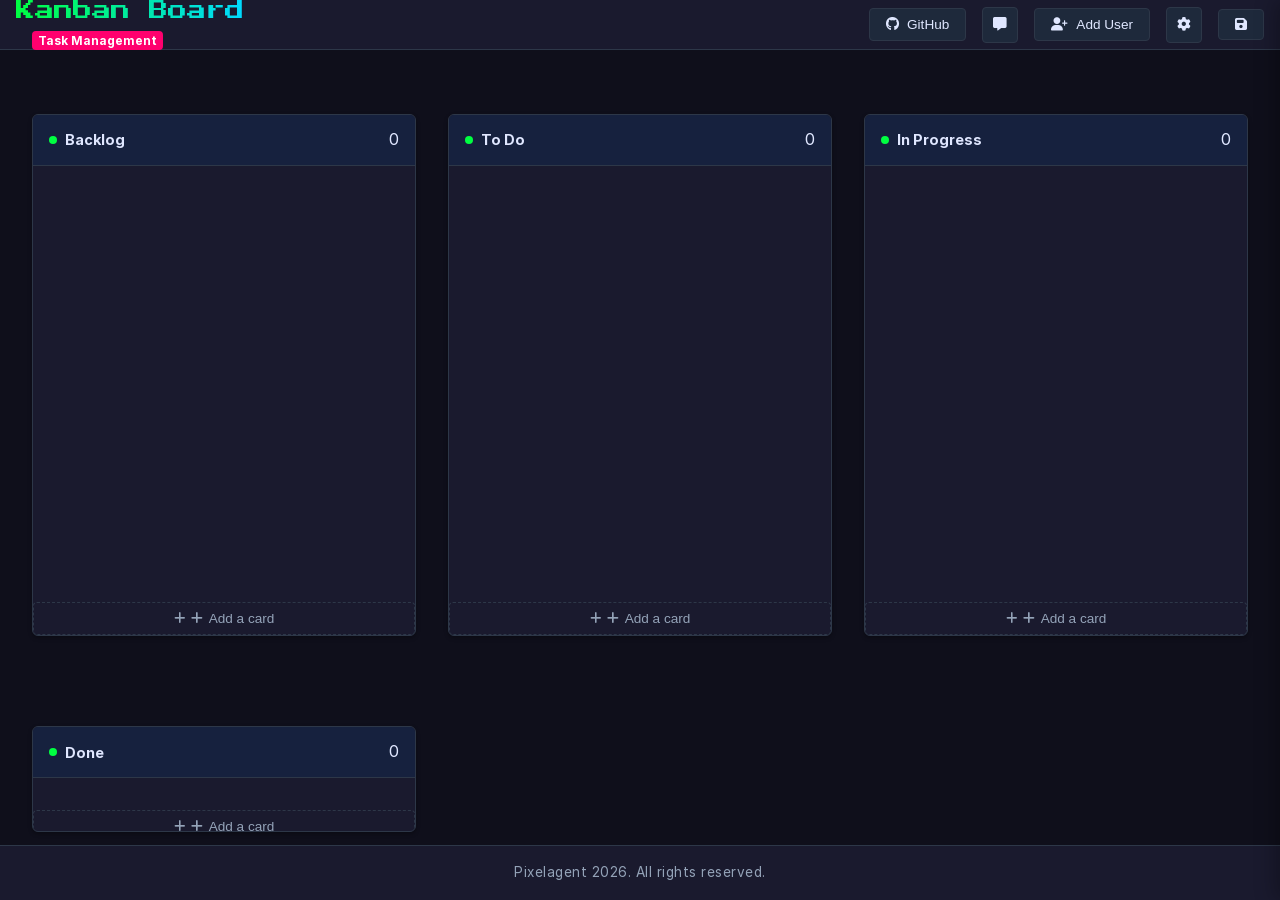
==== commit 8c6e42b6: "Add files via upload" ====
--- a/index.html
+++ b/index.html
@@ -159,6 +159,18 @@
                     </div>
 
                     <div class="form-group">
+                        <label for="task-project">Project</label>
+                        <select id="task-project">
+                            <option value="">No Project</option>
+                        </select>
+                    </div>
+
+                    <div class="form-group">
+                        <label for="task-parent-issue">Parent Issue # (optional)</label>
+                        <input type="number" id="task-parent-issue" min="1" placeholder="Enter parent issue number">
+                    </div>
+
+                    <div class="form-group">
                         <label for="task-labels">Labels</label>
                         <select id="task-labels" multiple style="height: 120px;">
                             <option value="">Select labels...</option>
@@ -339,21 +351,9 @@
                 <div id="google-sheets-auth" class="google-sheets-auth">
                     <div id="google-signin-status" class="google-signin-status">
                         <p id="google-auth-message">Sign in with Google to save and load boards</p>
-                        <div id="g_id_onload"
-                            data-client_id="YOUR_CLIENT_ID.apps.googleusercontent.com"
-                            data-context="signin"
-                            data-ux_mode="popup"
-                            data-callback="handleGoogleSignIn"
-                            data-auto_prompt="false">
-                        </div>
-                        <div class="g_id_signin"
-                            data-type="standard"
-                            data-size="large"
-                            data-theme="outline"
-                            data-text="signin_with"
-                            data-shape="rectangular"
-                            data-logo_alignment="left">
-                        </div>
+                        <!-- GSIOndemand will be injected here when configured -->
+                        <div id="g_id_onload" style="display:none;"></div>
+                        <!-- GSI sign-in button will be injected here when configured -->
                     </div>
                 </div>
 
@@ -617,8 +617,7 @@
     <!-- SCRIPTS -->
     <script src="https://www.gstatic.com/firebasejs/10.7.0/firebase-app-compat.js"></script>
     <script src="https://www.gstatic.com/firebasejs/10.7.0/firebase-auth-compat.js"></script>
-    <!-- Google Identity Services -->
-    <script src="https://accounts.google.com/gsi/client" async defer></script>
+    <!-- Google APIs (for Google Sheets only, not Google Sign-In) -->
     <script src="https://apis.google.com/js/api.js" async defer></script>
     <script src="js/config.js"></script>
     <script src="js/firebaseConfig.js"></script>
--- a/css/modal.css
+++ b/css/modal.css
@@ -297,6 +297,7 @@
         opacity: 0;
         transform: translateY(-10px);
     }
+
     to {
         opacity: 1;
         transform: translateY(0);
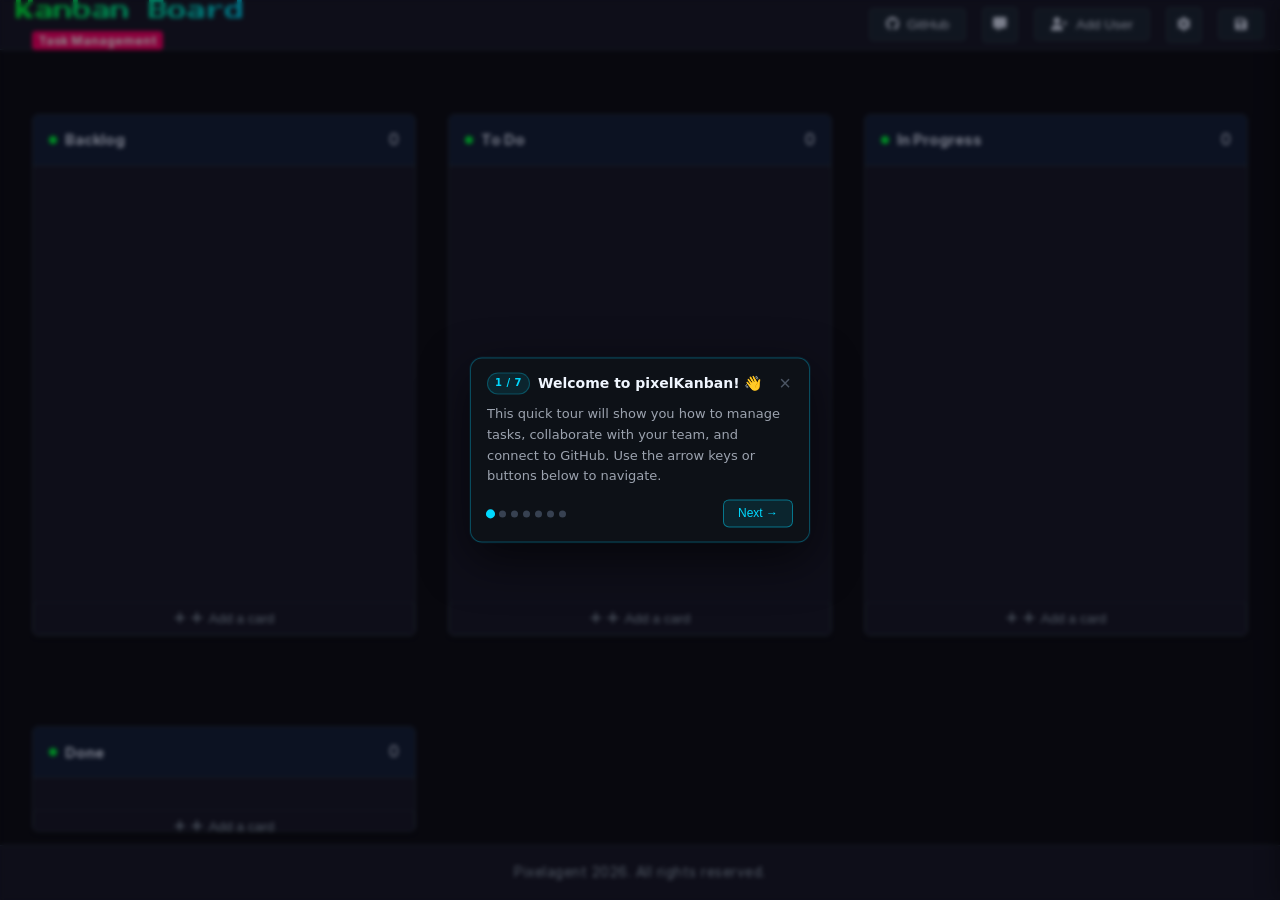
==== commit 4c82061e: "Add files via upload" ====
--- a/index.html
+++ b/index.html
@@ -11,6 +11,73 @@
     <link rel="stylesheet" href="css/settings.css">
     <!-- Font Awesome for icons -->
     <link rel="stylesheet" href="fonts/fontawesome-free-6.5.0/css/all.min.css">
+    <style>
+        /* ===== field hints (milestone / project) ===== */
+        .field-hint {
+            display: block;
+            margin-top: 4px;
+            font-size: 11px;
+            color: var(--text-secondary, #888);
+            min-height: 14px;
+            transition: color 0.2s;
+        }
+
+        /* ===== Labels Tab ===== */
+        .labels-list { display: flex; flex-direction: column; gap: 6px; margin-top: 6px; }
+
+        .label-item {
+            display: flex; align-items: center; gap: 10px;
+            padding: 7px 10px; border-radius: 6px;
+            background: var(--bg-dark, #1a1a2e);
+            border: 1px solid var(--border-color, #333);
+            transition: background 0.15s;
+        }
+        .label-item:hover { background: var(--bg-medium, #252540); }
+
+        .label-badge {
+            display: inline-block; padding: 3px 10px;
+            border-radius: 999px; font-size: 11px; font-weight: 600;
+            white-space: nowrap; flex-shrink: 0;
+        }
+
+        .label-desc {
+            flex: 1; font-size: 11px; color: var(--text-secondary, #888);
+            overflow: hidden; text-overflow: ellipsis; white-space: nowrap;
+        }
+
+        .label-item-actions { display: flex; gap: 4px; flex-shrink: 0; }
+        .label-item-actions .btn { padding: 3px 7px; font-size: 11px; }
+
+        /* Inline label form */
+        .label-form {
+            background: var(--bg-medium, #252540);
+            border: 1px solid var(--border-color, #444);
+            border-radius: 8px; padding: 10px 12px;
+            margin-bottom: 10px;
+        }
+        .label-form-row {
+            display: flex; align-items: center; gap: 8px; flex-wrap: wrap;
+        }
+        .label-form-row input[type="text"] {
+            flex: 1; min-width: 100px; padding: 5px 8px;
+            font-size: 12px; border-radius: 4px;
+            background: var(--bg-dark, #1a1a2e);
+            border: 1px solid var(--border-color, #444);
+            color: var(--text-primary, #eee);
+        }
+        .label-form-row input[type="text"]:focus {
+            outline: none; border-color: var(--accent-primary, #00d9ff);
+        }
+        .label-form-row input[type="color"] {
+            width: 32px; height: 28px; padding: 1px 2px;
+            border-radius: 4px; border: 1px solid var(--border-color, #444);
+            background: transparent; cursor: pointer; flex-shrink: 0;
+        }
+        #label-color-preview {
+            width: 16px; height: 16px; border-radius: 50%; flex-shrink: 0;
+            border: 2px solid rgba(255,255,255,0.2);
+        }
+    </style>
 </head>
 
 <body>
@@ -30,12 +97,12 @@
                 </button>
             </div>
             <button id="github-btn" class="btn" title="GitHub Boards">
-                <i class="fab fa-github"></i> GitHub
+                <i class="fab fa-github"></i> <span class="btn-text">GitHub</span>
             </button>
             <button id="messages-btn" class="btn icon-only" title="Messages">
                 <i class="fas fa-comment-alt"></i>
             </button>
-            <button id="add-user-btn" class="btn"><i class="fas fa-user-plus"></i> Add User</button>
+            <button id="add-user-btn" class="btn"><i class="fas fa-user-plus"></i> <span class="btn-text">Add User</span></button>
             <button id="settings-btn" class="btn icon-only" title="Settings"><i class="fas fa-cog"></i></button>
         </div>
     </header>
@@ -156,6 +223,7 @@
                         <select id="task-milestone">
                             <option value="">No Milestone</option>
                         </select>
+                        <small id="milestone-hint" class="field-hint"></small>
                     </div>
 
                     <div class="form-group">
@@ -163,19 +231,29 @@
                         <select id="task-project">
                             <option value="">No Project</option>
                         </select>
-                    </div>
-
-                    <div class="form-group">
-                        <label for="task-parent-issue">Parent Issue # (optional)</label>
-                        <input type="number" id="task-parent-issue" min="1" placeholder="Enter parent issue number">
-                    </div>
-
-                    <div class="form-group">
-                        <label for="task-labels">Labels</label>
-                        <select id="task-labels" multiple style="height: 120px;">
-                            <option value="">Select labels...</option>
-                        </select>
-                        <small style="color: var(--text-secondary);">Hold Ctrl/Cmd to select multiple</small>
+                        <small id="project-hint" class="field-hint"></small>
+                    </div>
+
+                    <div class="form-group">
+                        <label>Labels</label>
+                        <div class="custom-select-wrapper">
+                            <div class="label-select-container" id="label-select-container">
+                                <div class="label-select-trigger" id="label-select-trigger" tabindex="0" role="combobox"
+                                    aria-expanded="false" aria-label="Select labels">
+                                    <span class="label-select-placeholder">Select labels...</span>
+                                </div>
+                                <div class="label-select-dropdown" id="label-select-dropdown" style="display: none;"
+                                    role="listbox">
+                                    <div class="label-options" id="label-options" role="presentation">
+                                        <!-- Options will be injected here -->
+                                    </div>
+                                </div>
+                            </div>
+                            <div class="selected-labels" id="selected-labels" style="margin-top: 8px;"
+                                aria-live="polite">
+                                <!-- Selected labels appear as badges here -->
+                            </div>
+                        </div>
                     </div>
 
                     <div class="form-group">
@@ -221,23 +299,28 @@
                         <!-- Hidden inputs for each attachment type -->
                         <div class="attachment-input-group" id="new-image-group" style="display:none;">
                             <input type="url" id="new-image-url" placeholder="Enter image URL...">
-                            <button type="button" class="btn btn-sm add-attachment-btn" data-type="image" data-input="new-image-url">Add</button>
+                            <button type="button" class="btn btn-sm add-attachment-btn" data-type="image"
+                                data-input="new-image-url">Add</button>
                         </div>
                         <div class="attachment-input-group" id="new-video-group" style="display:none;">
                             <input type="url" id="new-video-url" placeholder="Enter video URL...">
-                            <button type="button" class="btn btn-sm add-attachment-btn" data-type="video" data-input="new-video-url">Add</button>
+                            <button type="button" class="btn btn-sm add-attachment-btn" data-type="video"
+                                data-input="new-video-url">Add</button>
                         </div>
                         <div class="attachment-input-group" id="new-audio-group" style="display:none;">
                             <input type="url" id="new-audio-url" placeholder="Enter audio URL...">
-                            <button type="button" class="btn btn-sm add-attachment-btn" data-type="audio" data-input="new-audio-url">Add</button>
+                            <button type="button" class="btn btn-sm add-attachment-btn" data-type="audio"
+                                data-input="new-audio-url">Add</button>
                         </div>
                         <div class="attachment-input-group" id="new-doc-group" style="display:none;">
                             <input type="url" id="new-doc-url" placeholder="Enter document URL...">
-                            <button type="button" class="btn btn-sm add-attachment-btn" data-type="doc" data-input="new-doc-url">Add</button>
+                            <button type="button" class="btn btn-sm add-attachment-btn" data-type="doc"
+                                data-input="new-doc-url">Add</button>
                         </div>
                         <div class="attachment-input-group" id="new-link-group" style="display:none;">
                             <input type="url" id="new-link-url" placeholder="Enter link URL...">
-                            <button type="button" class="btn btn-sm add-attachment-btn" data-type="link" data-input="new-link-url">Add</button>
+                            <button type="button" class="btn btn-sm add-attachment-btn" data-type="link"
+                                data-input="new-link-url">Add</button>
                         </div>
                     </div>
 
@@ -361,7 +444,8 @@
                 <div id="google-sheets-signedin" style="display: none;">
                     <div class="form-group">
                         <label>Spreadsheet URL</label>
-                        <input type="url" id="gs-spreadsheet-url" placeholder="https://docs.google.com/spreadsheets/d/...">
+                        <input type="url" id="gs-spreadsheet-url"
+                            placeholder="https://docs.google.com/spreadsheets/d/...">
                     </div>
 
                     <div class="form-group">
@@ -398,7 +482,7 @@
         <div class="modal" style="width: 600px;">
             <header>
                 <div class="modal-title">
-                    <i class="fas fa-cog"></i> Settings
+                    <span id="settings-icon"></span> Settings
                 </div>
                 <button class="modal-close" id="settings-modal-close">&times;</button>
             </header>
@@ -411,27 +495,29 @@
                     <button class="settings-tab active" data-tab="roles">Roles</button>
                     <button class="settings-tab" data-tab="panels">Panels</button>
                     <button class="settings-tab" data-tab="comments">Comments</button>
-                </div>
-
-                 <!-- Boards Tab -->
-                 <div class="settings-tab-content" id="tab-boards">
-                     <h4>Board Management</h4>
-                     <div class="board-actions">
-                         <button class="btn" id="save-board-btn"><i class="fas fa-save"></i> Save</button>
-                         <button class="btn" id="auto-save-btn"><i class="fas fa-save"></i> Auto-Save</button>
-                         <button class="btn" id="export-json-btn"><i class="fas fa-file-export"></i> Export JSON</button>
-                         <button class="btn" id="import-json-btn"><i class="fas fa-file-import"></i> Import JSON</button>
-                         <input type="file" id="import-json-input" accept=".json" style="display:none">
-                     </div>
-                     
-                     <div class="database-actions" style="margin-top: 16px;">
-                         <button id="google-sheets-btn" class="btn" title="Google Sheets Backup">
-                             <i class="fab fa-google"></i> Sheets
-                         </button>
-                         <button id="google-login-btn" class="btn" title="Sign in with Google">
-                             <i class="fab fa-google"></i> Sign in with Google
-                         </button>
-                     </div>
+                    <button class="settings-tab" data-tab="labels">Labels</button>
+                    <button class="settings-tab" data-tab="appearance">Appearance</button>
+                </div>
+
+                <!-- Boards Tab -->
+                <div class="settings-tab-content" id="tab-boards">
+                    <h4>Board Management</h4>
+                    <div class="board-actions">
+                        <button class="btn" id="save-board-btn">Save</button>
+                        <button class="btn" id="auto-save-btn">Auto-Save</button>
+                        <button class="btn" id="export-json-btn">Export JSON</button>
+                        <button class="btn" id="import-json-btn">Import JSON</button>
+                        <input type="file" id="import-json-input" accept=".json" style="display:none">
+                    </div>
+
+                    <div class="database-actions" style="margin-top: 16px;">
+                        <button id="google-sheets-btn" class="btn" title="Google Sheets Backup">
+                            <i class="fab fa-google"></i> Sheets
+                        </button>
+                        <button id="google-login-btn" class="btn" title="Sign in with Google">
+                            <i class="fab fa-google"></i> Sign in with Google
+                        </button>
+                    </div>
                     <h4 style="margin-top: 20px;">Saved Boards</h4>
                     <div id="saved-boards-list" class="saved-boards-list">
                         <!-- Dynamically populated -->
@@ -505,6 +591,50 @@
                     <div id="user-comments-list" class="user-comments-list">
                         <p class="empty-message">Select a user to view their comments</p>
                     </div>
+                </div>
+
+                <!-- Labels Tab -->
+                <div class="settings-tab-content" id="tab-labels">
+                    <h4>Labels</h4>
+                    <p class="settings-description">Create and manage labels for tasks. These labels can be synced with GitHub Issues.</p>
+                    <div style="display:flex; gap:8px; margin-bottom:14px;">
+                        <button class="btn primary" id="add-label-btn">New Label</button>
+                        <button class="btn" id="reset-labels-btn">Reset to Defaults</button>
+                    </div>
+                    <!-- Inline add/edit form -->
+                    <div id="label-form" class="label-form" style="display:none;">
+                        <div class="label-form-row">
+                            <div id="label-color-preview"></div>
+                            <input type="text" id="label-name-input" placeholder="Label name..." maxlength="50">
+                            <input type="color" id="label-color-input" value="#0075ca" title="Pick colour">
+                            <input type="text" id="label-desc-input" placeholder="Description (optional)" maxlength="100">
+                            <button class="btn primary btn-sm" id="label-save-btn" title="Save">Save</button>
+                            <button class="btn btn-sm" id="label-cancel-btn" title="Cancel">Cancel</button>
+                        </div>
+                    </div>
+                    <div id="labels-list" class="labels-list">
+                        <!-- Dynamically populated -->
+                    </div>
+                </div>
+
+                <!-- Appearance Tab -->
+                <div class="settings-tab-content" id="tab-appearance">
+                    <h4>Appearance</h4>
+                    <p class="settings-description">Customize how task icons are displayed.</p>
+                    <div class="form-group">
+                        <label>Task Icon Style</label>
+                        <select id="icon-style-select">
+                            <option value="emoji">Emoji (🚀, 🐛, ⭐)</option>
+                            <option value="fontawesome">Font Awesome Icons (🎨, 🔧, ⚡)</option>
+                        </select>
+                    </div>
+                    <div class="form-group">
+                        <p style="font-size: 0.9em; color: var(--text-secondary);">
+                            <strong>Emoji:</strong> Use Unicode emojis (e.g., 🚀 for rocket, 🐛 for bug)<br>
+                            <strong>Font Awesome:</strong> Use Font Awesome icons (e.g., fa-rocket, fa-bug, fa-star)
+                        </p>
+                    </div>
+                    <button class="btn primary" id="save-appearance-btn">Apply Changes</button>
                 </div>
             </div>
 
@@ -630,6 +760,9 @@
     <script src="js/settingsManager.js"></script>
     <script src="js/databaseManager.js"></script>
     <script src="js/githubBoards.js"></script>
+    <script src="js/tooltip.js"></script>
+    <script src="js/tutorialConfig.js"></script>
+    <script src="js/tutorialSystem.js"></script>
 
     <footer class="app-footer">
         <p>Pixelagent 2026. All rights reserved.</p>
@@ -647,7 +780,7 @@
         </div>
         <button class="sidebar-close" id="messages-sidebar-close">&times;</button>
     </header>
-    
+
     <div class="sidebar-content">
         <div class="form-group">
             <label for="messages-user-select">Select User</label>
@@ -655,7 +788,7 @@
                 <option value="">Select a user...</option>
             </select>
         </div>
-        
+
         <div id="messages-list" class="messages-list">
             <p class="empty-message">Select a user to view their comments</p>
         </div>
--- a/css/styles.css
+++ b/css/styles.css
@@ -5,29 +5,29 @@
     --bg-dark: #1a1a2e;
     --bg-medium: #16213e;
     --bg-light: #1e293b;
-    
+
     /* ACCENT COLORS - Cyberpunk/Terminal Inspired */
     --accent-primary: #00ff41;
     --accent-secondary: #ff006e;
     --accent-tertiary: #00d9ff;
-    
+
     /* TEXT & BORDERS */
     --text-primary: #e0e7ff;
     --text-secondary: #94a3b8;
     --border-color: #2d3748;
-    
+
     /* LAYOUT DIMENSIONS */
     --header-height: 50px;
     --footer-height: 56px;
     --border-glow: rgba(0, 255, 65, 0.3);
-    
+
     /* TASK COLORS */
     --primary-color: #00d9ff;
     --success-color: #00ff41;
     --warning-color: #ffc107;
     --danger-color: #ff006e;
     --info-color: #00d9ff;
-    
+
     --shadow: 0 2px 4px rgba(0, 0, 0, 0.3);
     --border-radius: 6px;
     --transition: all 0.2s ease;
@@ -256,7 +256,8 @@
 }
 
 .add-task-btn::before {
-    content: "\f067"; /* Font Awesome plus icon */
+    content: "\f067";
+    /* Font Awesome plus icon */
     font-family: "Font Awesome 6 Free";
     font-weight: 900;
     font-size: 0.8rem;
@@ -380,7 +381,8 @@
     padding: 12px 16px 8px;
     border-bottom: 1px solid var(--border-color);
     flex-shrink: 0;
-    background: #162030; /* 20% darker than --bg-light */
+    background: #162030;
+    /* 20% darker than --bg-light */
 }
 
 /* Task Card Body */
@@ -512,7 +514,8 @@
 }
 
 .task-assignee::before {
-    content: "\f0e0"; /* Font Awesome envelope icon */
+    content: "\f0e0";
+    /* Font Awesome envelope icon */
     font-family: "Font Awesome 6 Free";
     font-weight: 900;
     font-size: 0.75rem;
@@ -520,7 +523,8 @@
 }
 
 .task-due-date::before {
-    content: "\f133"; /* Font Awesome calendar icon */
+    content: "\f133";
+    /* Font Awesome calendar icon */
     font-family: "Font Awesome 6 Free";
     font-weight: 400;
     font-size: 0.75rem;
@@ -559,12 +563,12 @@
 /* Task Milestone Badge */
 .task-milestone-badge {
     display: inline-block;
-    padding: 3px 8px;
-    border-radius: 12px;
-    font-size: 0.65rem;
-    font-weight: 600;
-    text-transform: uppercase;
-    letter-spacing: 0.5px;
+    padding: 0.25em 0.6em;
+    border-radius: 6px;
+    font-size: 0.75em;
+    font-weight: 500;
+    text-transform: none;
+    letter-spacing: 0.02em;
     background: var(--bg-medium);
     color: var(--text-secondary);
     border: 1px solid var(--border-color);
@@ -573,15 +577,50 @@
     overflow: hidden;
     text-overflow: ellipsis;
     max-width: 100%;
-}
-
-.task-milestone-badge.milestone-backlog { background: #6e7681; color: #fff; }
-.task-milestone-badge.milestone-todo { background: #0e7a86; color: #fff; }
-.task-milestone-badge.milestone-in-progress { background: #a371f7; color: #fff; }
-.task-milestone-badge.milestone-done { background: #3fb950; color: #fff; }
-.task-milestone-badge.milestone-sprint-1 { background: #f7d358; color: #000; }
-.task-milestone-badge.milestone-sprint-2 { background: #ff6b6b; color: #fff; }
-.task-milestone-badge.milestone-release { background: #4ecdc4; color: #000; }
+    line-height: 1.4;
+    transition: all 0.15s ease-in-out;
+}
+
+.task-milestone-badge:hover {
+    filter: brightness(1.1);
+    transform: translateY(-1px);
+    box-shadow: 0 2px 4px rgba(0, 0, 0, 0.15);
+}
+
+.task-milestone-badge.milestone-backlog {
+    background: #6e7681;
+    color: #fff;
+}
+
+.task-milestone-badge.milestone-todo {
+    background: #0e7a86;
+    color: #fff;
+}
+
+.task-milestone-badge.milestone-in-progress {
+    background: #a371f7;
+    color: #fff;
+}
+
+.task-milestone-badge.milestone-done {
+    background: #3fb950;
+    color: #fff;
+}
+
+.task-milestone-badge.milestone-sprint-1 {
+    background: #f7d358;
+    color: #000;
+}
+
+.task-milestone-badge.milestone-sprint-2 {
+    background: #ff6b6b;
+    color: #fff;
+}
+
+.task-milestone-badge.milestone-release {
+    background: #4ecdc4;
+    color: #000;
+}
 
 /* Task Labels Badge */
 .task-labels {
@@ -593,18 +632,179 @@
 
 .task-label-badge {
     display: inline-block;
-    padding: 2px 6px;
-    border-radius: 10px;
-    font-size: 0.7em;
-    font-weight: 600;
-    text-transform: uppercase;
-    letter-spacing: 0.3px;
+    padding: 0.25em 0.6em;
+    border-radius: 6px;
+    font-size: 0.75em;
+    font-weight: 500;
+    text-transform: none;
+    letter-spacing: 0.02em;
     white-space: nowrap;
     overflow: hidden;
     text-overflow: ellipsis;
     max-width: 100%;
-}
-
+    line-height: 1.4;
+    vertical-align: middle;
+    transition: all 0.15s ease-in-out;
+
+}
+
+.task-label-badge:hover {
+    filter: brightness(1.1);
+    transform: translateY(-1px);
+    box-shadow: 0 2px 4px rgba(0, 0, 0, 0.15);
+}
+
+/* Custom Multi-Select Label Picker */
+.custom-select-wrapper {
+    position: relative;
+    width: 100%;
+}
+
+.label-select-container {
+    position: relative;
+    width: 100%;
+}
+
+.label-select-trigger {
+    min-height: 38px;
+    padding: 6px 12px;
+    border: 1px solid var(--border-color);
+    border-radius: 8px;
+    background: var(--bg-light);
+    color: var(--text-primary);
+    cursor: pointer;
+    display: flex;
+    align-items: center;
+    flex-wrap: wrap;
+    gap: 6px;
+    transition: all 0.2s ease;
+}
+
+.label-select-trigger:hover {
+    border-color: var(--accent-primary);
+    box-shadow: 0 0 0 3px rgba(0, 255, 65, 0.1);
+}
+
+.label-select-trigger.active {
+    border-color: var(--accent-primary);
+    box-shadow: 0 0 0 3px rgba(0, 255, 65, 0.15);
+}
+
+.label-select-placeholder {
+    color: var(--text-secondary);
+    font-size: 0.9em;
+    display: inline;
+    pointer-events: none;
+}
+
+.label-select-dropdown {
+    position: absolute;
+    top: calc(100% + 4px);
+    left: 0;
+    right: 0;
+    background: var(--bg-dark);
+    border: 1px solid var(--border-color);
+    border-radius: 10px;
+    box-shadow: 0 10px 40px rgba(0, 0, 0, 0.4);
+    z-index: 1000;
+    max-height: 300px;
+    overflow: hidden;
+    animation: slideDown 0.2s ease-out;
+}
+
+@keyframes slideDown {
+    from {
+        opacity: 0;
+        transform: translateY(-8px);
+    }
+
+    to {
+        opacity: 1;
+        transform: translateY(0);
+    }
+}
+
+.label-options {
+    max-height: 260px;
+    overflow-y: auto;
+    padding: 4px;
+}
+
+.label-option {
+    padding: 8px 12px;
+    cursor: pointer;
+    display: flex;
+    align-items: center;
+    gap: 8px;
+    border-radius: 6px;
+    transition: all 0.15s ease;
+    font-size: 0.9em;
+}
+
+.label-option:hover {
+    background: var(--bg-light);
+}
+
+.label-option.selected {
+    background: rgba(0, 255, 65, 0.12);
+    color: var(--accent-primary);
+}
+
+.label-option .label-color-dot {
+    width: 12px;
+    height: 12px;
+    border-radius: 50%;
+    border: 2px solid rgba(255, 255, 255, 0.2);
+    flex-shrink: 0;
+}
+
+.label-option .label-check {
+    margin-left: auto;
+    opacity: 0;
+    color: var(--accent-primary);
+}
+
+.label-option.selected .label-check {
+    opacity: 1;
+}
+
+/* Selected labels display area */
+.selected-labels {
+    display: flex;
+    flex-wrap: wrap;
+    gap: 6px;
+    min-height: 0;
+}
+
+.selected-label-badge {
+    display: inline-flex;
+    align-items: center;
+    gap: 6px;
+    padding: 4px 10px;
+    border-radius: 6px;
+    font-size: 0.8em;
+    font-weight: 500;
+    white-space: nowrap;
+    transition: all 0.15s ease;
+    cursor: default;
+}
+
+.selected-label-badge:hover {
+    transform: translateY(-1px);
+    box-shadow: 0 2px 6px rgba(0, 0, 0, 0.2);
+}
+
+.selected-label-remove {
+    cursor: pointer;
+    font-size: 1.1em;
+    line-height: 1;
+    opacity: 0.7;
+    transition: opacity 0.15s;
+}
+
+.selected-label-remove:hover {
+    opacity: 1;
+}
 
 .task-due-date {
     font-size: 0.75rem;
@@ -620,7 +820,8 @@
 }
 
 .task-due-date::before {
-    content: "\f133"; /* Font Awesome calendar icon */
+    content: "\f133";
+    /* Font Awesome calendar icon */
     font-family: "Font Awesome 6 Free";
     font-weight: 400;
     font-size: 0.75rem;
@@ -1659,8 +1860,47 @@
 /* Responsive Design */
 @media (max-width: 768px) {
     .header-controls {
-        flex-direction: column;
+        flex-direction: row;
         gap: 0.5rem;
+        width: auto;
+        min-width: 60px;
+    }
+
+    /* Hide button text on mobile, show icons only */
+    .header-controls .btn .btn-text {
+        display: none !important;
+    }
+
+    /* Ensure icons are always visible in header buttons */
+    .header-controls .btn i,
+    .header-controls .btn .fa,
+    .header-controls .btn .fas,
+    .header-controls .btn .fab,
+    .header-controls .btn .far {
+        display: inline-block !important;
+        color: var(--text-primary) !important;
+        font-size: 1.2em !important;
+        margin: 0 !important;
+        min-width: 1em;
+        min-height: 1em;
+    }
+
+    /* Ensure icon-only buttons have proper sizing */
+    .header-controls .btn {
+        padding: 8px 12px;
+        justify-content: center;
+        min-width: 44px;
+        min-height: 44px;
+    }
+
+    /* User display becomes compact */
+    .user-display {
+        gap: 8px;
+        padding: 4px 8px;
+    }
+
+    #user-name-display {
+        display: none;
     }
 
     .kanban-board {
--- a/css/modal.css
+++ b/css/modal.css
@@ -176,6 +176,10 @@
     min-height: 80px;
 }
 
+.form-group input[type="date"]::-webkit-calendar-picker-indicator {
+    filter: invert(1);
+}
+
 /* Form validation states */
 .form-group input:required:not(:placeholder-shown):invalid,
 .form-group textarea:required:not(:placeholder-shown):invalid {
@@ -309,7 +313,7 @@
 /* ============================================= */
 @media (max-width: 768px) {
     .header-controls {
-        flex-direction: column;
+        flex-direction: row;
         gap: 0.5rem;
     }
 
--- a/css/settings.css
+++ b/css/settings.css
@@ -276,7 +276,7 @@
     display: none;
 }
 
-.setting-label input[type="checkbox"] + span.checkmark {
+.setting-label input[type="checkbox"]+span.checkmark {
     position: relative;
     padding-left: 24px;
     cursor: pointer;
@@ -286,7 +286,7 @@
     user-select: none;
 }
 
-.setting-label input[type="checkbox"] + span.checkmark::before {
+.setting-label input[type="checkbox"]+span.checkmark::before {
     content: '';
     position: absolute;
     left: 0;
@@ -300,11 +300,11 @@
     transition: all 0.2s;
 }
 
-.setting-label input[type="checkbox"]:checked + span.checkmark {
+.setting-label input[type="checkbox"]:checked+span.checkmark {
     color: var(--accent-primary);
 }
 
-.setting-label input[type="checkbox"]:checked + span.checkmark::before {
+.setting-label input[type="checkbox"]:checked+span.checkmark::before {
     background: var(--accent-primary);
     border-color: var(--accent-primary);
     box-shadow: 0 0 8px rgba(0, 255, 65, 0.4);
@@ -468,7 +468,8 @@
    7. SETTINGS DESCRIPTIONS & HELP TEXT
    ============================================= */
 
-.setting-description {
+.setting-description,
+.settings-description {
     font-size: 0.7rem;
     color: var(--text-secondary);
     margin-top: 2px;
@@ -479,6 +480,8 @@
     opacity: 0.8;
 }
 
+
+
 /* =============================================
    8. TUTORIAL TAB SPECIFIC STYLES
    ============================================= */
@@ -597,7 +600,7 @@
     accent-color: var(--accent-primary);
 }
 
-#setting-export-transparent + label {
+#setting-export-transparent+label {
     display: flex;
     align-items: center;
     gap: 8px;
